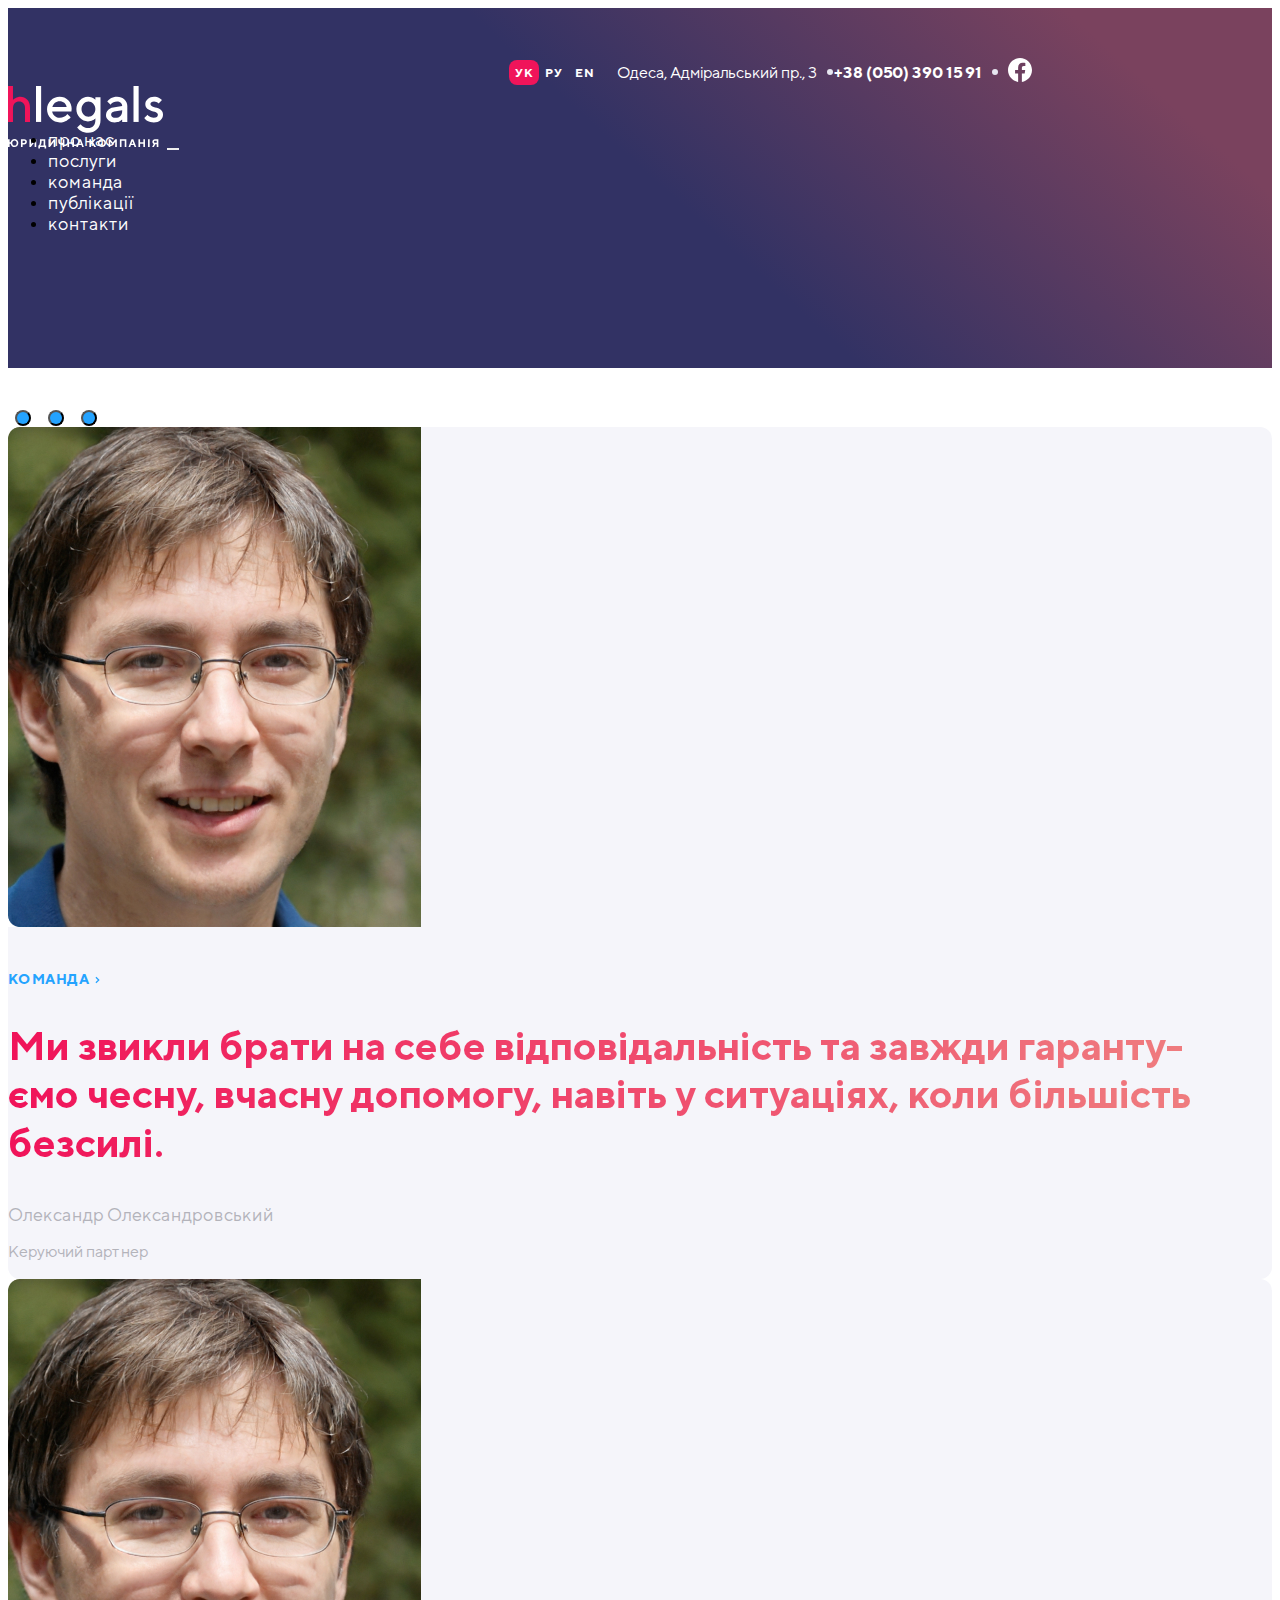
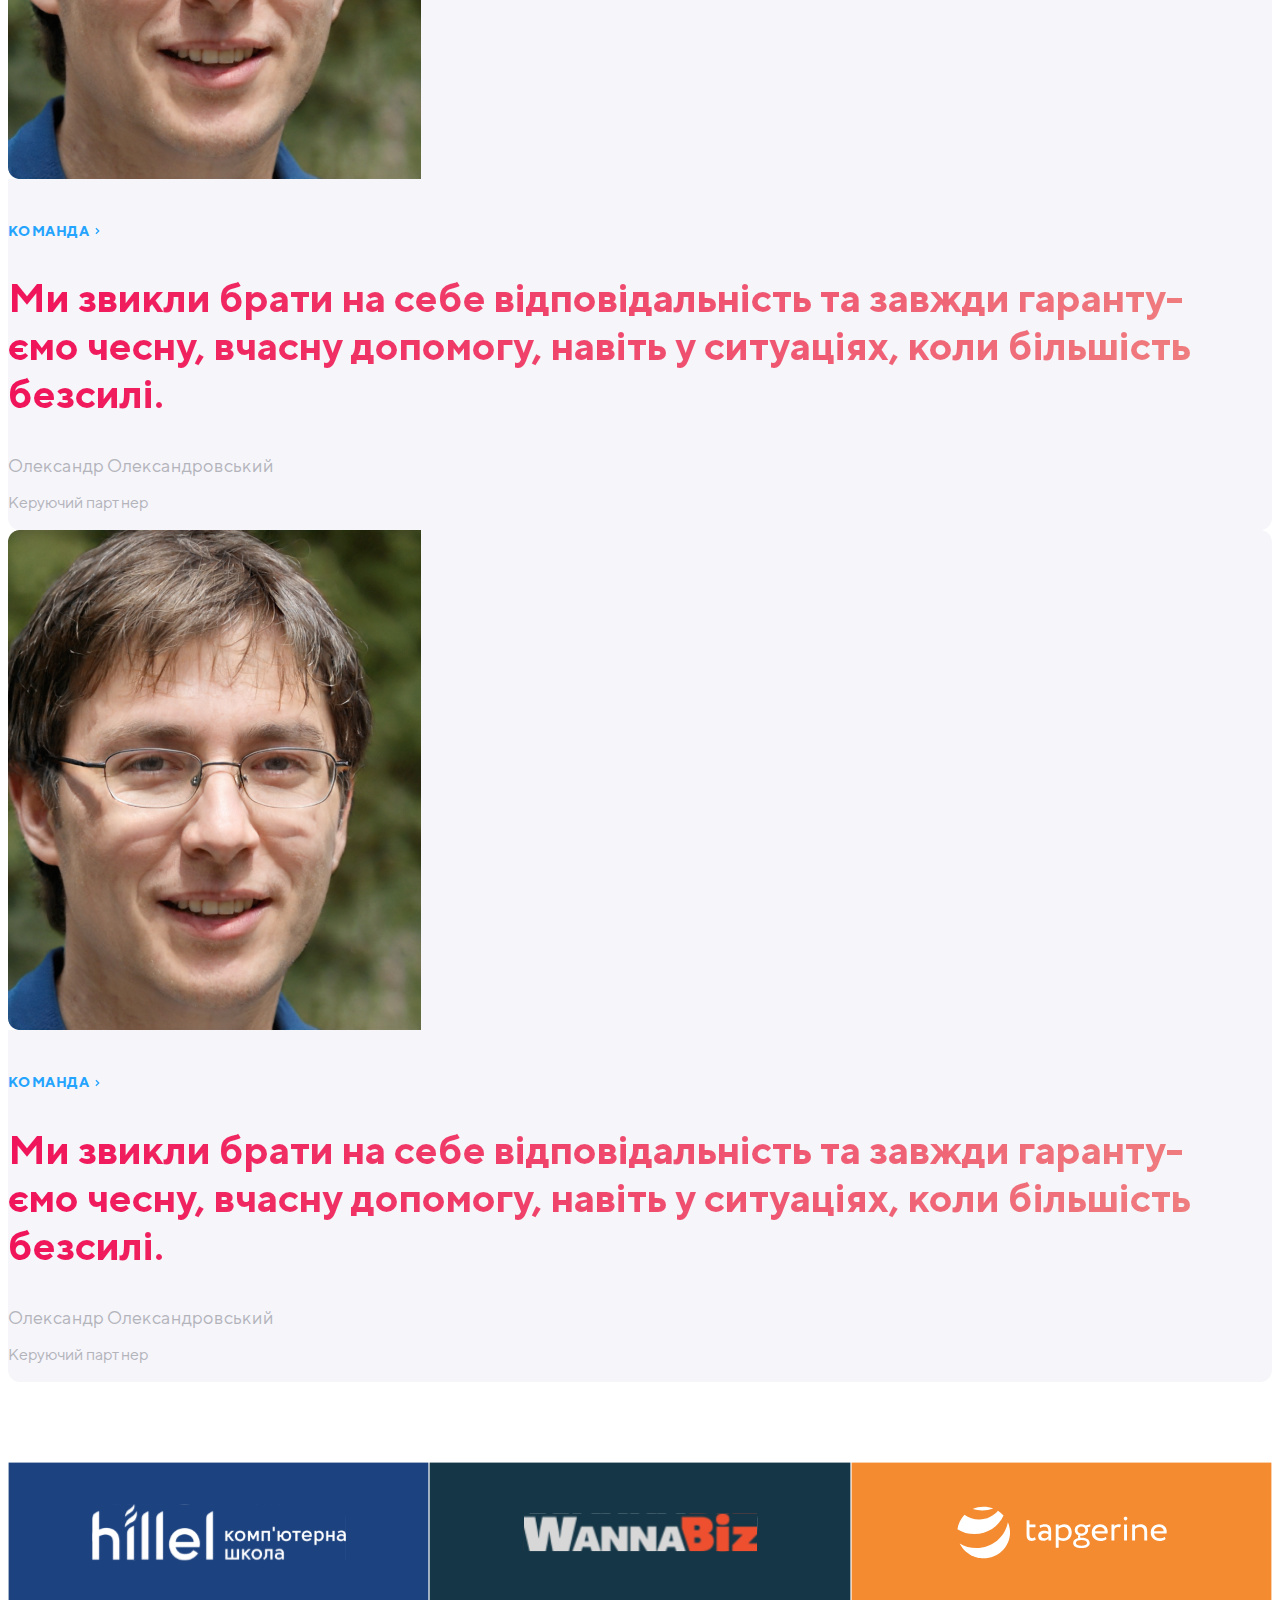
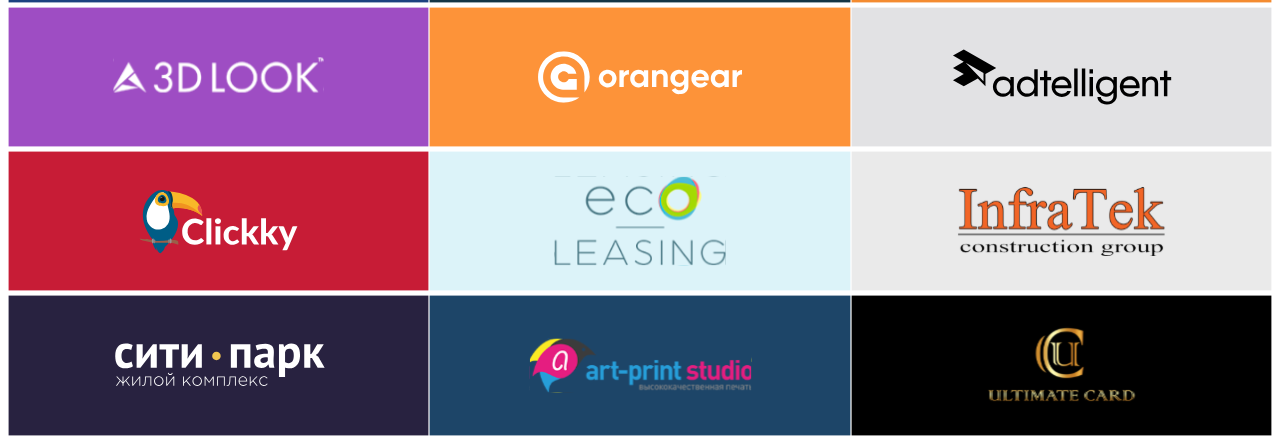
==== index.html @ e4207058 "Work with heading style" ====
<!doctype html>
<html lang="uk">

<head>
    <meta charset="UTF-8">
    <meta name="viewport"
        content="width=device-width, user-scalable=no, initial-scale=1.0, maximum-scale=1.0, minimum-scale=1.0">
    <meta http-equiv="X-UA-Compatible" content="ie=edge">
    <link rel="icon" href="img/favicon.png">
    <link href="https://cdn.jsdelivr.net/npm/bootstrap@5.1.3/dist/css/bootstrap.min.css" rel="stylesheet"
        integrity="sha384-1BmE4kWBq78iYhFldvKuhfTAU6auU8tT94WrHftjDbrCEXSU1oBoqyl2QvZ6jIW3" crossorigin="anonymous">
    <link rel="stylesheet" href="css/style.min.css">
    <title>Hlegals</title>
</head>

<body>

    <nav class="navbar navbar-expand-lg navbar-light">
        <div class="container navbar-container">
            <div class="navbar-top">
                <div class="navbar-language">
                    <a href="#" class="navbar-language-item active">УК</a>
                    <a href="#" class="navbar-language-item">РУ</a>
                    <a href="#" class="navbar-language-item">EN</a>
                </div>
                <p class="navbar-address">
                    Одеса, Адміральський пр., 3
                </p>
                <div class="navbar-dot"></div>
                <a href="tel:+38(050)3901591" class="navbar-phone">+38 (050) 390 15 91</a>
                <div class="navbar-dot"></div>
                <a href="#" class="navbar-social"><img src="img/facebook.svg" alt="facebook"></a>
            </div>
            <a class="navbar-brand" href="#"><img src="img/logo-white.svg" class="navbar-logo" alt="logo"></a>
            <button class="navbar-toggler" type="button" data-bs-toggle="collapse"
                data-bs-target="#navbarSupportedContent" aria-controls="navbarSupportedContent" aria-expanded="false"
                aria-label="Toggle navigation">
                <span class="navbar-toggler-icon"></span>
            </button>
            <div class="collapse navbar-collapse" id="navbarSupportedContent">
                <ul class="navbar-nav ms-auto mb-2 mb-lg-0">
                    <li class="nav-item">
                        <a class="nav-link" href="about.html">про нас</a>
                    </li>
                    <li class="nav-item">
                        <a class="nav-link" href="#">послуги</a>
                    </li>
                    <li class="nav-item">
                        <a class="nav-link" href="team.html">команда</a>
                    </li>
                    <li class="nav-item">
                        <a class="nav-link" href="#">публікації</a>
                    </li>
                    <li class="nav-item">
                        <a class="nav-link" href="#">контакти</a>
                    </li>
                </ul>
            </div>
        </div>
    </nav>

    <section class="intro-sect">

    </section>

    <div class="container">
        <div id="carouselExampleCaptions" class="carousel home-carousel slide" data-bs-ride="carousel">
            <div class="carousel-indicators">
                <button type="button" data-bs-target="#carouselExampleCaptions" data-bs-slide-to="0" class="active"
                    aria-current="true" aria-label="Slide 1"></button>
                <button type="button" data-bs-target="#carouselExampleCaptions" data-bs-slide-to="1"
                    aria-label="Slide 2"></button>
                <button type="button" data-bs-target="#carouselExampleCaptions" data-bs-slide-to="2"
                    aria-label="Slide 3"></button>
            </div>
            <div class="carousel-inner">
                <div class="carousel-item active">
                    <div class="row">
                        <div class="col-md-4 carousel-item-photo">
                            <img src="img/carousel-img.jpg" alt="Управляющий" class="carousel-img img-fluid">
                        </div>
                        <div class="col-md-8">
                            <a href="team.html" class="carousel-link">
                                <p class="upper-text">команда</p>
                            </a>
                            <h2 class="section-heading">Ми звикли брати на себе відповідальність та завжди гарантуємо
                                чесну, вчасну допомогу, навіть у ситуаціях, коли більшість безсилі.</h2>
                            <div class="carousel-team-info">
                                <div class="carousel-item-photo-small">
                                    <img src="img/carousel-img-small.png" alt="Управляющий">
                                </div>
                                <div class="carousel-info">
                                    <p class="carousel-info-name">Олександр Олек&shy;сан&shy;дро&shy;вський</p>
                                    <p class="carousel-info-role">Керуючий партнер</p>
                                </div>
                            </div>
                        </div>
                    </div>
                </div>
                <div class="carousel-item">
                    <div class="row">
                        <div class="col-md-4 carousel-item-photo">
                            <img src="img/carousel-img.jpg" alt="Управляющий" class="carousel-img img-fluid">
                        </div>
                        <div class="col-md-8">
                            <a href="team.html" class="carousel-link">
                                <p class="upper-text">команда</p>
                            </a>
                            <h2 class="section-heading">Ми звикли брати на себе відповідальність та завжди гарантуємо
                                чесну, вчасну допомогу, навіть у ситуаціях, коли більшість безсилі.</h2>
                            <div class="carousel-team-info">
                                <div class="carousel-item-photo-small">
                                    <img src="img/carousel-img-small.png" alt="Управляющий">
                                </div>
                                <div class="carousel-info">
                                    <p class="carousel-info-name">Олександр Олек&shy;сан&shy;дро&shy;вський</p>
                                    <p class="carousel-info-role">Керуючий партнер</p>
                                </div>
                            </div>
                        </div>
                    </div>
                </div>
                <div class="carousel-item">
                    <div class="row">
                        <div class="col-md-4 carousel-item-photo">
                            <img src="img/carousel-img.jpg" alt="Управляющий" class="carousel-img img-fluid">
                        </div>
                        <div class="col-md-8">
                            <a href="team.html" class="carousel-link">
                                <p class="upper-text">команда</p>
                            </a>
                            <h2 class="section-heading">Ми звикли брати на себе відповідальність та завжди гарантуємо
                                чесну, вчасну допомогу, навіть у ситуаціях, коли більшість безсилі.</h2>
                            <div class="carousel-team-info">
                                <div class="carousel-item-photo-small">
                                    <img src="img/carousel-img-small.png" alt="Управляющий">
                                </div>
                                <div class="carousel-info">
                                    <p class="carousel-info-name">Олександр Олек&shy;сан&shy;дро&shy;вський</p>
                                    <p class="carousel-info-role">Керуючий партнер</p>
                                </div>
                            </div>
                        </div>
                    </div>
                </div>
            </div>
        </div>
    </div>

    <section class="clients-sect">
        <div class="clients-container">
            <a href="" class="clients-item"><img src="img/logo/logo-1.svg" alt="Hillel"></a>
            <a href="" class="clients-item"><img src="img/logo/logo-2.svg" alt="WannaBiz"></a>
            <a href="" class="clients-item"><img src="img/logo/logo-3.svg" alt="Tapgerine"></a>
            <a href="" class="clients-item"><img src="img/logo/logo-4.svg" alt="3D Look"></a>
            <a href="" class="clients-item"><img src="img/logo/logo-5.svg" alt="Orangear"></a>
            <a href="" class="clients-item"><img src="img/logo/logo-6.svg" alt="Adtelligent"></a>
            <a href="" class="clients-item"><img src="img/logo/logo-7.svg" alt="Clickky"></a>
            <a href="" class="clients-item"><img src="img/logo/logo-8.svg" alt="Eco Leasing"></a>
            <a href="" class="clients-item"><img src="img/logo/logo-9.svg" alt="InfraTec"></a>
            <a href="" class="clients-item"><img src="img/logo/logo-10.svg" alt="Сити-Парк"></a>
            <a href="" class="clients-item"><img src="img/logo/logo-11.svg" alt="Art-Print Studio"></a>
            <a href="" class="clients-item"><img src="img/logo/logo-12.svg" alt="Ultimate Card"></a>
        </div>
    </section>

    <script src="https://cdn.jsdelivr.net/npm/bootstrap@5.1.3/dist/js/bootstrap.bundle.min.js"
        integrity="sha384-ka7Sk0Gln4gmtz2MlQnikT1wXgYsOg+OMhuP+IlRH9sENBO0LRn5q+8nbTov4+1p"
        crossorigin="anonymous"></script>
</body>

</html>
---- css/style.min.css ----
.navbar{position:absolute;width:100%;margin:50px 0}@media (max-width: 992px){.navbar{margin:20px 0}}.navbar-nav .nav-item .nav-link{color:white;font-size:18px;text-align:end}.navbar-phone{font-weight:bold;text-align:end;margin:0 10px 0 1px}.navbar-dot{width:6px;height:6px;border-radius:50%;background-color:#E6E6F0}.navbar .navbar-toggler{border:0}.navbar .navbar-toggler-icon{background-image:url("data:image/svg+xml,%3csvg xmlns='http://www.w3.org/2000/svg' viewBox='0 0 30 30'%3e%3cpath stroke='rgba%28255, 255, 255, 1%29' stroke-linecap='round' stroke-miterlimit='10' stroke-width='2' d='M4 7h22M4 15h22M4 23h22'/%3e%3c/svg%3e")}.navbar .navbar-toggler:focus{-webkit-box-shadow:none;box-shadow:none}@media (max-width: 992px){.navbar .navbar-toggler{-webkit-box-ordinal-group:4;-ms-flex-order:3;order:3}}.navbar-language{display:-webkit-box;display:-ms-flexbox;display:flex}.navbar-language-item{font-size:12px;color:white;letter-spacing:1px;font-weight:700;text-decoration:none;padding:5px 6px;border-radius:8px}.navbar-language-item.active{background-color:#F0145A}.navbar .navbar-container{-ms-flex-wrap:wrap;flex-wrap:wrap}.navbar-brand{-webkit-box-ordinal-group:2;-ms-flex-order:1;order:1}@media (max-width: 992px){.navbar-brand{-webkit-box-ordinal-group:3;-ms-flex-order:2;order:2}}.navbar-top{-webkit-box-ordinal-group:3;-ms-flex-order:2;order:2;width:80%;display:-webkit-box;display:-ms-flexbox;display:flex;-webkit-box-pack:end;-ms-flex-pack:end;justify-content:flex-end;margin-bottom:auto;-webkit-box-align:center;-ms-flex-align:center;align-items:center}@media (max-width: 992px){.navbar-top{-webkit-box-ordinal-group:2;-ms-flex-order:1;order:1;width:100%;-webkit-box-pack:justify;-ms-flex-pack:justify;justify-content:space-between}}.navbar-collapse{-webkit-box-ordinal-group:4;-ms-flex-order:3;order:3;margin-top:-40px}.navbar-address,.navbar-phone{color:white;text-decoration:none;margin:0 10px 0 1px}.navbar-address{margin:0 10px 0 16px}.navbar-social{margin-left:10px}@media (max-width: 992px){.navbar-collapse{margin-top:0px}.navbar-container{padding-left:20px;padding-right:20px}.navbar-address,.navbar-social,.navbar-dot{display:none}.navbar-logo{max-width:78px}.navbar-brand{margin-top:10px}.navbar-language,.navbar-phone{margin-bottom:10px}.navbar-phone{color:#B3B3BA}}@media (max-width: 210px){.navbar-phone{display:none}.navbar-nav .nav-item .nav-link{text-align:start}}.second-page .navbar{position:static}.second-page .navbar-toggler-icon{background-image:url("data:image/svg+xml,%3csvg xmlns='http://www.w3.org/2000/svg' viewBox='0 0 30 30'%3e%3cpath stroke='rgba%280, 0, 0, 1%29' stroke-linecap='round' stroke-miterlimit='10' stroke-width='2' d='M4 7h22M4 15h22M4 23h22'/%3e%3c/svg%3e")}.second-page .navbar-nav .nav-item .nav-link{color:#24A3FF}.second-page .navbar-nav .nav-item .nav-link-active{color:#F0145A;border-bottom:2px solid #F0145A;padding:8px 0 0 0;margin:0 8px}@media (max-width: 992px){.second-page .navbar-nav .nav-item .nav-link-active{margin-right:0;border-bottom:0px;text-decoration:underline}}.second-page .navbar-top{width:50%}.second-page .navbar-top a,.second-page .navbar-top p{color:#B3B3BA}.second-page .navbar-top .navbar-language .active{color:white}@media (max-width: 992px){.second-page .navbar-top{width:100%}}.second-page .navbar-brand-more{font-size:38px}.second-page .navbar-brand-more:before,.second-page .navbar-brand-more:after{content:"";background-image:url(../img/slash.svg);display:inline-block;width:21px;height:46px;background-size:contain;background-repeat:no-repeat;vertical-align:middle}.second-page .navbar-brand-more:after{background-image:url(../img/symbol.svg);width:41px}@media (max-width: 992px){.second-page .navbar-brand-more{font-size:19px}.second-page .navbar-brand-more:before,.second-page .navbar-brand-more:after{height:24px}.second-page .navbar-brand-more:before{width:10px}}@media (max-width: 220px){.second-page .navbar-brand-more{display:block;font-size:16px;margin-top:8px}}@font-face{font-family:'TT Norms';src:url("../fonts/TTNorms-Bold.woff") format("woff"),url("../fonts/TTNorms-Bold.ttf") format("truetype");font-weight:bold;font-style:normal;font-display:swap}@font-face{font-family:'TT Norms';src:url("../fonts/TTNorms-Italic.woff") format("woff"),url("../fonts/TTNorms-Italic.ttf") format("truetype");font-weight:normal;font-style:italic;font-display:swap}@font-face{font-family:'TT Norms';src:url("../fonts/TTNorms-Medium.woff") format("woff"),url("../fonts/TTNorms-Medium.ttf") format("truetype");font-weight:500;font-style:normal;font-display:swap}@font-face{font-family:'TT Norms';src:url("../fonts/TTNorms-MediumItalic.woff") format("woff"),url("../fonts/TTNorms-MediumItalic.ttf") format("truetype");font-weight:500;font-style:italic;font-display:swap}@font-face{font-family:'TT Norms';src:url("../fonts/TTNorms-Regular.woff") format("woff"),url("../fonts/TTNorms-Regular.ttf") format("truetype");font-weight:normal;font-style:normal;font-display:swap}body{font-family:'TT Norms', sans-serif;-webkit-hyphens:auto;-ms-hyphens:auto;hyphens:auto}a{text-decoration:none}.intro-sect{background:linear-gradient(42.01deg, #323264 14.33%, #323264 51.39%, #7A425E 87.53%);padding:180px 0}.carousel{margin:40px 0 80px}.carousel-indicators{bottom:-60px}.carousel-indicators [data-bs-target]{background-color:#24A3FF;width:16px;height:16px;border-radius:50%;margin:0 7px}.home-carousel .carousel-item{background-color:#F5F5FA;border-radius:12px;padding-right:40px}@media (max-width: 767px){.home-carousel .carousel-item{padding:20px}}@media (max-width: 150px){.home-carousel .carousel-item{padding:20px}}.home-carousel .carousel-item-photo{padding-right:40px}@media (max-width: 767px){.home-carousel .carousel-item-photo{display:none}}.home-carousel .carousel-item .upper-text{margin:40px 0 3px;font-size:14px;font-weight:700;line-height:16.5px;letter-spacing:1px;color:#24A3FF;text-transform:uppercase}@media (max-width: 767px){.home-carousel .carousel-item .upper-text{margin-top:0}}.home-carousel .carousel-item .upper-text:after{content:"";background-image:url(../img/team-link.svg);width:5px;height:9px;margin-left:5px;display:inline-block;background-position:center;background-repeat:no-repeat;background-size:contain}.home-carousel .carousel-item .section-heading{font-size:42px;line-height:50px;font-weight:bold;color:#F0145A;background-image:linear-gradient(90.13deg, #F0145A .84%, #EF8080 99.96%);-webkit-background-clip:text;background-clip:transparent;-webkit-text-fill-color:transparent;-moz-text-fill-color:transparent;margin-bottom:20px;font-size:calc( 32px + 10 * ((100vw - 375px) / 1065));line-height:calc( 38px + 12 * ((100vw - 375px) / 1065))}.home-carousel .carousel-item .carousel-team-info{display:-webkit-box;display:-ms-flexbox;display:flex;-webkit-box-align:center;-ms-flex-align:center;align-items:center}.home-carousel .carousel-item-photo-small{display:none}@media (max-width: 767px){.home-carousel .carousel-item-photo-small{display:block;margin-right:10px}}.home-carousel .carousel-item .carousel-info-name{color:#B3B3BA;margin-bottom:5px;font-weight:400;font-size:18px;line-height:21px}@media (max-width: 767px){.home-carousel .carousel-item .carousel-info-name{font-weight:500}}.home-carousel .carousel-item .carousel-info-role{color:#B3B3BA;font-size:16px;line-height:22px}@media (max-width: 767px){.home-carousel .carousel-item .carousel-info-role{margin-bottom:0}}@media (max-width: 130px){.home-carousel{display:none}}.clients-container{display:-ms-grid;display:grid;-ms-grid-columns:(1fr)[4];grid-template-columns:repeat(4, 1fr)}.clients-container img{width:100%}@media (max-width: 1280px){.clients-container{-ms-grid-columns:(1fr)[3];grid-template-columns:repeat(3, 1fr)}}@media (max-width: 768px){.clients-container{-ms-grid-columns:(1fr)[2];grid-template-columns:repeat(2, 1fr)}}
/*# sourceMappingURL=style.min.css.map */
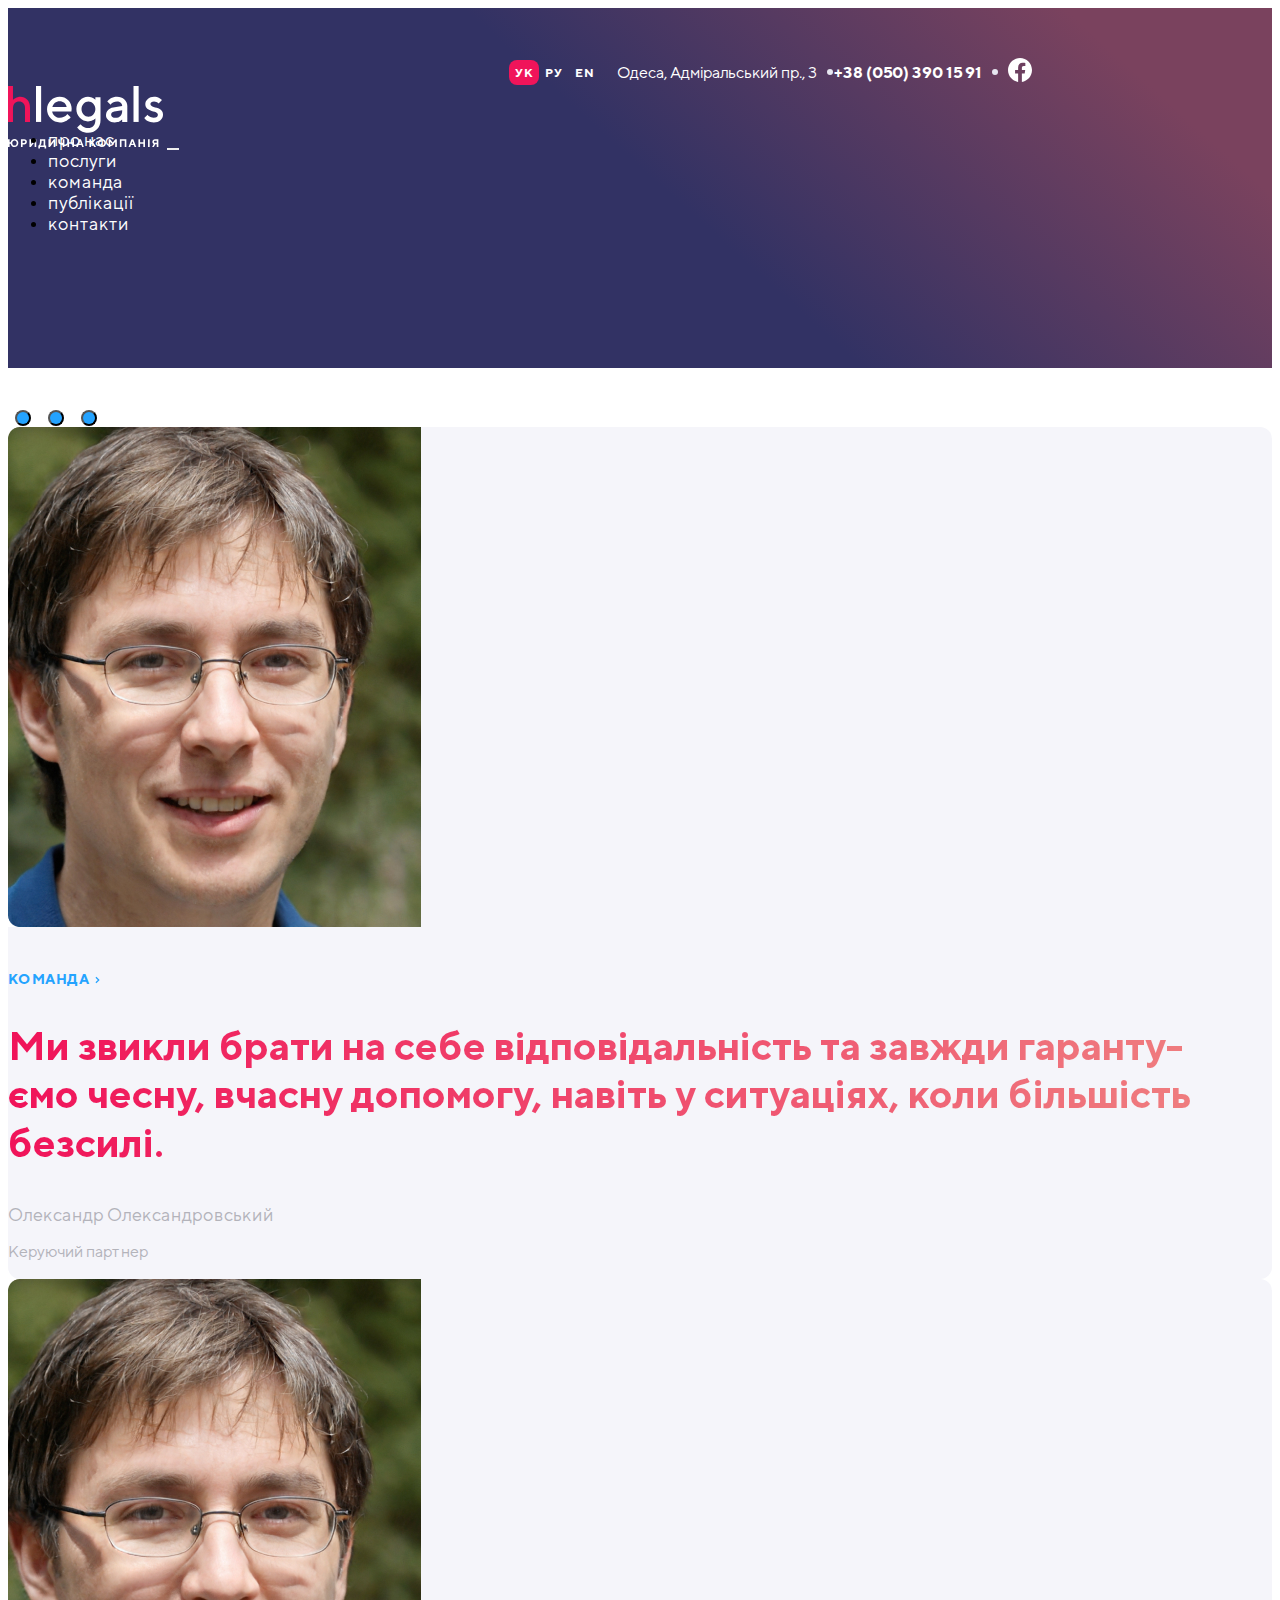
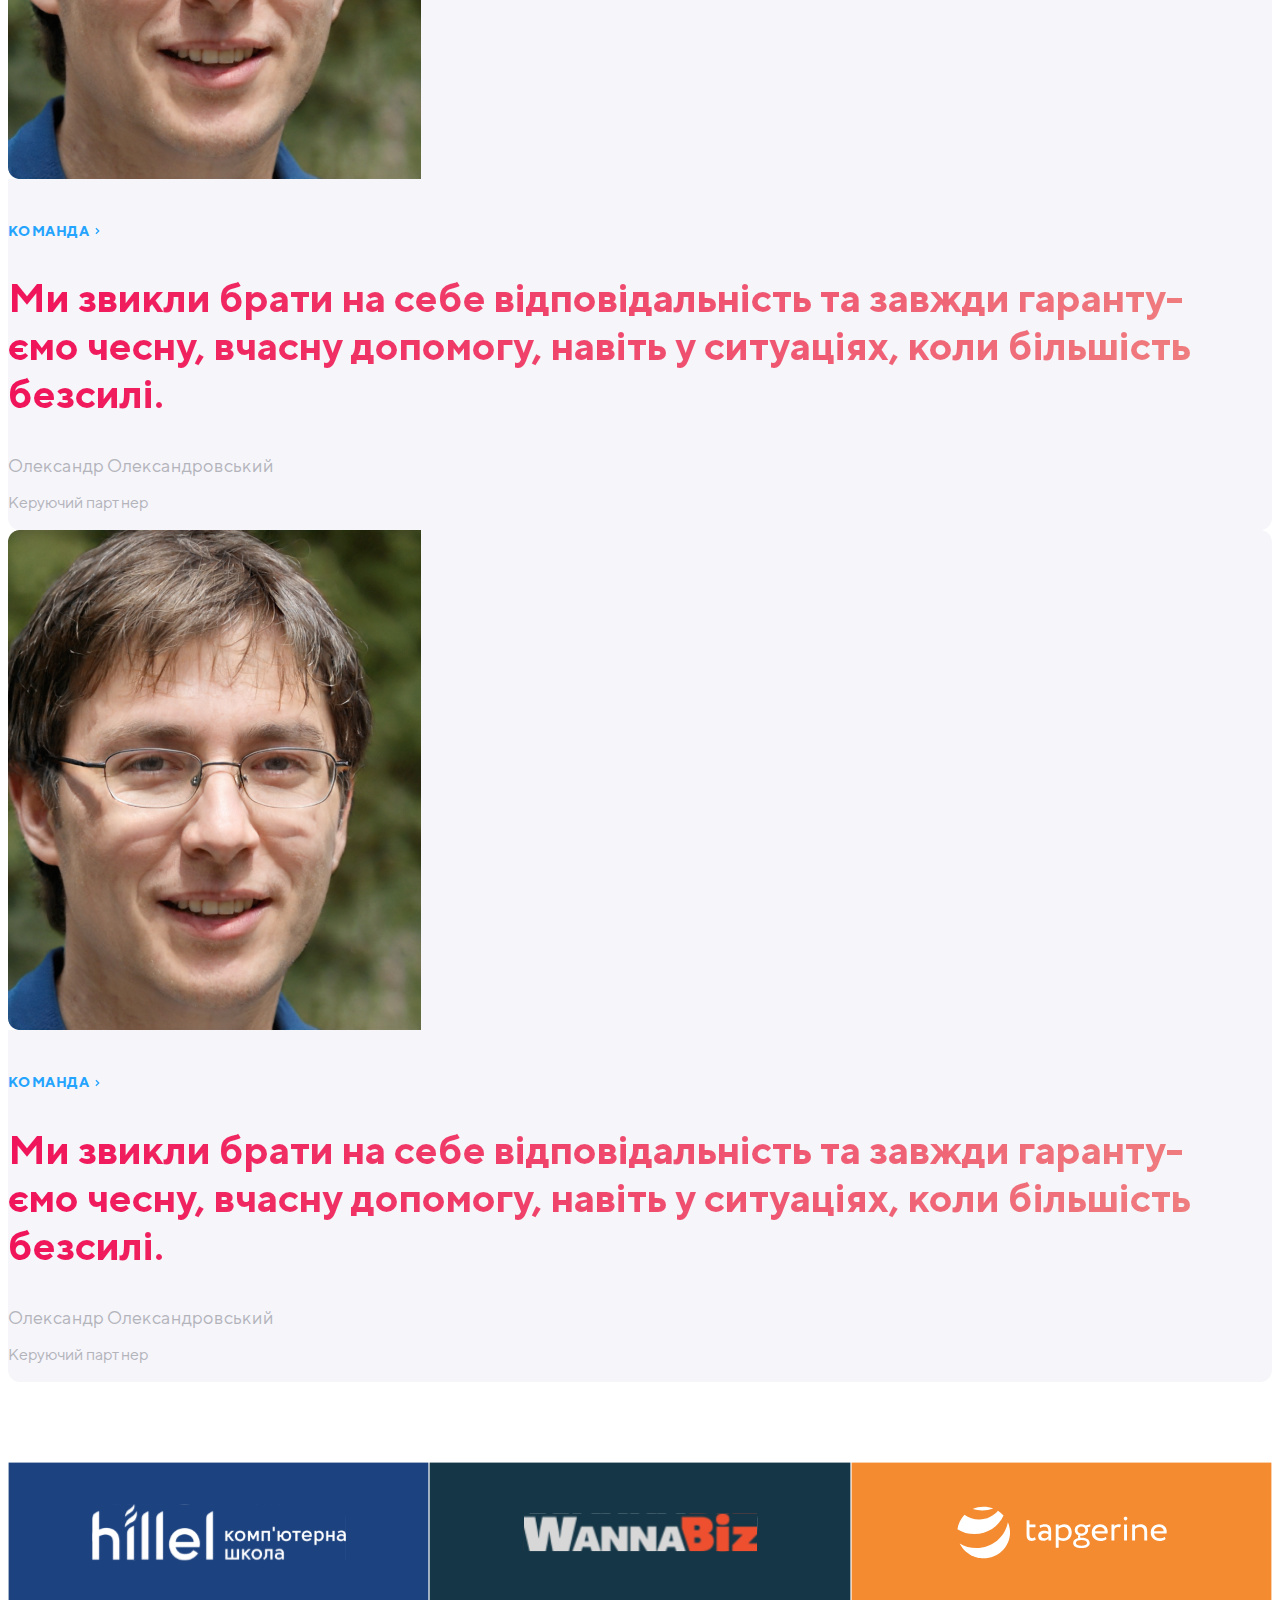
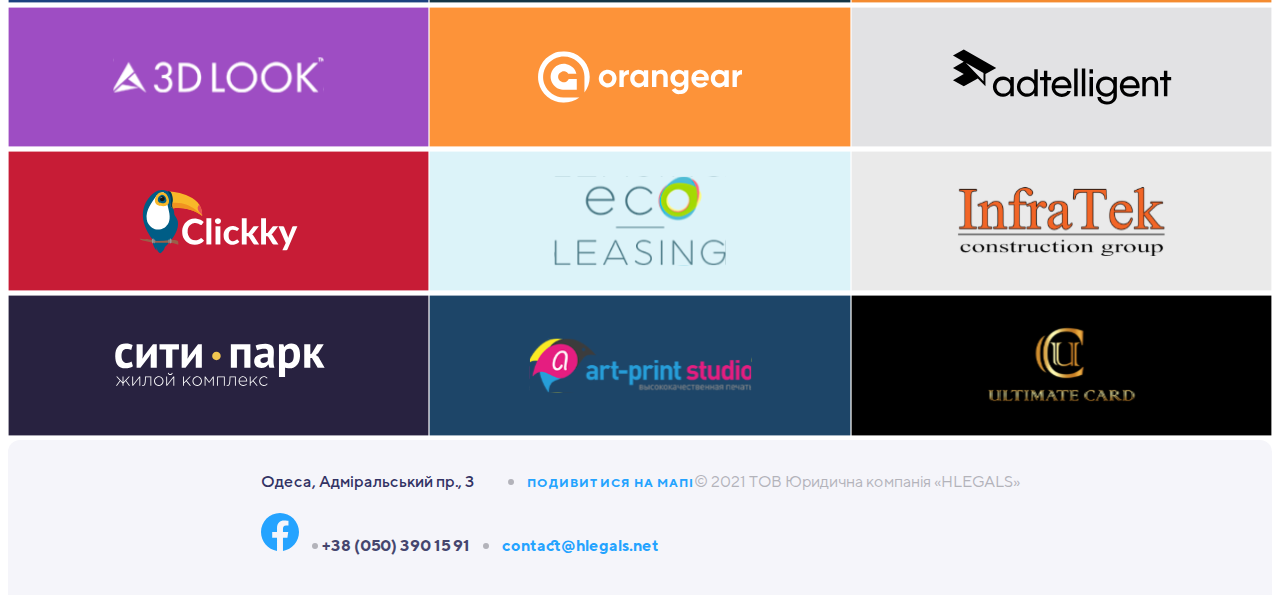
==== commit 3e969244: "Add footer" ====
--- a/index.html
+++ b/index.html
@@ -52,7 +52,7 @@
                         <a class="nav-link" href="#">публікації</a>
                     </li>
                     <li class="nav-item">
-                        <a class="nav-link" href="#">контакти</a>
+                        <a class="nav-link" href="contacts.html">контакти</a>
                     </li>
                 </ul>
             </div>
@@ -164,6 +164,28 @@
         </div>
     </section>
 
+    <footer class="footer">
+        <div class="container footer-container">
+            <div class="contacts">
+                <div class="footer-first-line">
+                    <span class="footer-address">Одеса, Адміральський пр., 3</span>
+                    <div class="footer-dot footer-dot-first"></div>
+                    <a href="#" class="footer-address-link">Подивитися на мапі</a>
+                </div>
+                <div class="footer-second-line">
+                    <a class="footer-social-link" href="#"><img src="img/facebook-footer.svg"></a>
+                    <div class="footer-dot footer-dot-second"></div>
+                    <a class="footer-phone" href="tel:+380503901591">+38 (050) 390 15 91</a>
+                    <div class="footer-dot footer-dot-third"></div>
+                    <a href="mailto:contact@hlegals.net" class="footer-email">contact&shy;@hlegals.net</a>
+                </div>
+            </div>
+            <div>
+                <div class="footer-copyright">© 2021 ТОВ Юридична компанія «HLEGALS»</div>
+            </div>
+        </div>
+    </footer>
+
     <script src="https://cdn.jsdelivr.net/npm/bootstrap@5.1.3/dist/js/bootstrap.bundle.min.js"
         integrity="sha384-ka7Sk0Gln4gmtz2MlQnikT1wXgYsOg+OMhuP+IlRH9sENBO0LRn5q+8nbTov4+1p"
         crossorigin="anonymous"></script>
--- a/css/style.min.css
+++ b/css/style.min.css
@@ -1,4 +1,4 @@
-.navbar{position:absolute;width:100%;margin:50px 0}@media (max-width: 992px){.navbar{margin:20px 0}}.navbar-nav .nav-item .nav-link{color:white;font-size:18px;text-align:end}.navbar-phone{font-weight:bold;text-align:end;margin:0 10px 0 1px}.navbar-dot{width:6px;height:6px;border-radius:50%;background-color:#E6E6F0}.navbar .navbar-toggler{border:0}.navbar .navbar-toggler-icon{background-image:url("data:image/svg+xml,%3csvg xmlns='http://www.w3.org/2000/svg' viewBox='0 0 30 30'%3e%3cpath stroke='rgba%28255, 255, 255, 1%29' stroke-linecap='round' stroke-miterlimit='10' stroke-width='2' d='M4 7h22M4 15h22M4 23h22'/%3e%3c/svg%3e")}.navbar .navbar-toggler:focus{-webkit-box-shadow:none;box-shadow:none}@media (max-width: 992px){.navbar .navbar-toggler{-webkit-box-ordinal-group:4;-ms-flex-order:3;order:3}}.navbar-language{display:-webkit-box;display:-ms-flexbox;display:flex}.navbar-language-item{font-size:12px;color:white;letter-spacing:1px;font-weight:700;text-decoration:none;padding:5px 6px;border-radius:8px}.navbar-language-item.active{background-color:#F0145A}.navbar .navbar-container{-ms-flex-wrap:wrap;flex-wrap:wrap}.navbar-brand{-webkit-box-ordinal-group:2;-ms-flex-order:1;order:1}@media (max-width: 992px){.navbar-brand{-webkit-box-ordinal-group:3;-ms-flex-order:2;order:2}}.navbar-top{-webkit-box-ordinal-group:3;-ms-flex-order:2;order:2;width:80%;display:-webkit-box;display:-ms-flexbox;display:flex;-webkit-box-pack:end;-ms-flex-pack:end;justify-content:flex-end;margin-bottom:auto;-webkit-box-align:center;-ms-flex-align:center;align-items:center}@media (max-width: 992px){.navbar-top{-webkit-box-ordinal-group:2;-ms-flex-order:1;order:1;width:100%;-webkit-box-pack:justify;-ms-flex-pack:justify;justify-content:space-between}}.navbar-collapse{-webkit-box-ordinal-group:4;-ms-flex-order:3;order:3;margin-top:-40px}.navbar-address,.navbar-phone{color:white;text-decoration:none;margin:0 10px 0 1px}.navbar-address{margin:0 10px 0 16px}.navbar-social{margin-left:10px}@media (max-width: 992px){.navbar-collapse{margin-top:0px}.navbar-container{padding-left:20px;padding-right:20px}.navbar-address,.navbar-social,.navbar-dot{display:none}.navbar-logo{max-width:78px}.navbar-brand{margin-top:10px}.navbar-language,.navbar-phone{margin-bottom:10px}.navbar-phone{color:#B3B3BA}}@media (max-width: 210px){.navbar-phone{display:none}.navbar-nav .nav-item .nav-link{text-align:start}}.second-page .navbar{position:static}.second-page .navbar-toggler-icon{background-image:url("data:image/svg+xml,%3csvg xmlns='http://www.w3.org/2000/svg' viewBox='0 0 30 30'%3e%3cpath stroke='rgba%280, 0, 0, 1%29' stroke-linecap='round' stroke-miterlimit='10' stroke-width='2' d='M4 7h22M4 15h22M4 23h22'/%3e%3c/svg%3e")}.second-page .navbar-nav .nav-item .nav-link{color:#24A3FF}.second-page .navbar-nav .nav-item .nav-link-active{color:#F0145A;border-bottom:2px solid #F0145A;padding:8px 0 0 0;margin:0 8px}@media (max-width: 992px){.second-page .navbar-nav .nav-item .nav-link-active{margin-right:0;border-bottom:0px;text-decoration:underline}}.second-page .navbar-top{width:50%}.second-page .navbar-top a,.second-page .navbar-top p{color:#B3B3BA}.second-page .navbar-top .navbar-language .active{color:white}@media (max-width: 992px){.second-page .navbar-top{width:100%}}.second-page .navbar-brand-more{font-size:38px}.second-page .navbar-brand-more:before,.second-page .navbar-brand-more:after{content:"";background-image:url(../img/slash.svg);display:inline-block;width:21px;height:46px;background-size:contain;background-repeat:no-repeat;vertical-align:middle}.second-page .navbar-brand-more:after{background-image:url(../img/symbol.svg);width:41px}@media (max-width: 992px){.second-page .navbar-brand-more{font-size:19px}.second-page .navbar-brand-more:before,.second-page .navbar-brand-more:after{height:24px}.second-page .navbar-brand-more:before{width:10px}}@media (max-width: 220px){.second-page .navbar-brand-more{display:block;font-size:16px;margin-top:8px}}@font-face{font-family:'TT Norms';src:url("../fonts/TTNorms-Bold.woff") format("woff"),url("../fonts/TTNorms-Bold.ttf") format("truetype");font-weight:bold;font-style:normal;font-display:swap}@font-face{font-family:'TT Norms';src:url("../fonts/TTNorms-Italic.woff") format("woff"),url("../fonts/TTNorms-Italic.ttf") format("truetype");font-weight:normal;font-style:italic;font-display:swap}@font-face{font-family:'TT Norms';src:url("../fonts/TTNorms-Medium.woff") format("woff"),url("../fonts/TTNorms-Medium.ttf") format("truetype");font-weight:500;font-style:normal;font-display:swap}@font-face{font-family:'TT Norms';src:url("../fonts/TTNorms-MediumItalic.woff") format("woff"),url("../fonts/TTNorms-MediumItalic.ttf") format("truetype");font-weight:500;font-style:italic;font-display:swap}@font-face{font-family:'TT Norms';src:url("../fonts/TTNorms-Regular.woff") format("woff"),url("../fonts/TTNorms-Regular.ttf") format("truetype");font-weight:normal;font-style:normal;font-display:swap}body{font-family:'TT Norms', sans-serif;-webkit-hyphens:auto;-ms-hyphens:auto;hyphens:auto}a{text-decoration:none}.intro-sect{background:linear-gradient(42.01deg, #323264 14.33%, #323264 51.39%, #7A425E 87.53%);padding:180px 0}.carousel{margin:40px 0 80px}.carousel-indicators{bottom:-60px}.carousel-indicators [data-bs-target]{background-color:#24A3FF;width:16px;height:16px;border-radius:50%;margin:0 7px}.home-carousel .carousel-item{background-color:#F5F5FA;border-radius:12px;padding-right:40px}@media (max-width: 767px){.home-carousel .carousel-item{padding:20px}}@media (max-width: 150px){.home-carousel .carousel-item{padding:20px}}.home-carousel .carousel-item-photo{padding-right:40px}@media (max-width: 767px){.home-carousel .carousel-item-photo{display:none}}.home-carousel .carousel-item .upper-text{margin:40px 0 3px;font-size:14px;font-weight:700;line-height:16.5px;letter-spacing:1px;color:#24A3FF;text-transform:uppercase}@media (max-width: 767px){.home-carousel .carousel-item .upper-text{margin-top:0}}.home-carousel .carousel-item .upper-text:after{content:"";background-image:url(../img/team-link.svg);width:5px;height:9px;margin-left:5px;display:inline-block;background-position:center;background-repeat:no-repeat;background-size:contain}.home-carousel .carousel-item .section-heading{font-size:42px;line-height:50px;font-weight:bold;color:#F0145A;background-image:linear-gradient(90.13deg, #F0145A .84%, #EF8080 99.96%);-webkit-background-clip:text;background-clip:transparent;-webkit-text-fill-color:transparent;-moz-text-fill-color:transparent;margin-bottom:20px;font-size:calc(+.navbar{position:absolute;width:100%;margin:50px 0}@media (max-width: 992px){.navbar{margin:20px 0}}.navbar-nav .nav-item .nav-link{color:white;font-size:18px;text-align:end}.navbar-phone{font-weight:bold;text-align:end;margin:0 10px 0 1px}.navbar-dot{width:6px;height:6px;border-radius:50%;background-color:#E6E6F0}.navbar .navbar-toggler{border:0}.navbar .navbar-toggler-icon{background-image:url("data:image/svg+xml,%3csvg xmlns='http://www.w3.org/2000/svg' viewBox='0 0 30 30'%3e%3cpath stroke='rgba%28255, 255, 255, 1%29' stroke-linecap='round' stroke-miterlimit='10' stroke-width='2' d='M4 7h22M4 15h22M4 23h22'/%3e%3c/svg%3e")}.navbar .navbar-toggler:focus{-webkit-box-shadow:none;box-shadow:none}@media (max-width: 992px){.navbar .navbar-toggler{-webkit-box-ordinal-group:4;-ms-flex-order:3;order:3}}.navbar-language{display:-webkit-box;display:-ms-flexbox;display:flex}.navbar-language-item{font-size:12px;color:white;letter-spacing:1px;font-weight:700;text-decoration:none;padding:5px 6px;border-radius:8px}.navbar-language-item.active{background-color:#F0145A}.navbar .navbar-container{-ms-flex-wrap:wrap;flex-wrap:wrap}.navbar-brand{-webkit-box-ordinal-group:2;-ms-flex-order:1;order:1}@media (max-width: 992px){.navbar-brand{-webkit-box-ordinal-group:3;-ms-flex-order:2;order:2}}.navbar-top{-webkit-box-ordinal-group:3;-ms-flex-order:2;order:2;width:80%;display:-webkit-box;display:-ms-flexbox;display:flex;-webkit-box-pack:end;-ms-flex-pack:end;justify-content:flex-end;margin-bottom:auto;-webkit-box-align:center;-ms-flex-align:center;align-items:center}@media (max-width: 992px){.navbar-top{-webkit-box-ordinal-group:2;-ms-flex-order:1;order:1;width:100%;-webkit-box-pack:justify;-ms-flex-pack:justify;justify-content:space-between}}.navbar-collapse{-webkit-box-ordinal-group:4;-ms-flex-order:3;order:3;margin-top:-40px}.navbar-address,.navbar-phone{color:white;text-decoration:none;margin:0 10px 0 1px}.navbar-address{margin:0 10px 0 16px}.navbar-social{margin-left:10px}@media (max-width: 992px){.navbar-collapse{margin-top:0px}.navbar-container{padding-left:20px;padding-right:20px}.navbar-address,.navbar-social,.navbar-dot{display:none}.navbar-logo{max-width:78px}.navbar-brand{margin-top:10px}.navbar-language,.navbar-phone{margin-bottom:10px}.navbar-phone{color:#B3B3BA}}@media (max-width: 210px){.navbar-phone{display:none}.navbar-nav .nav-item .nav-link{text-align:start}}.second-page .navbar{position:static}.second-page .navbar-toggler-icon{background-image:url("data:image/svg+xml,%3csvg xmlns='http://www.w3.org/2000/svg' viewBox='0 0 30 30'%3e%3cpath stroke='rgba%280, 0, 0, 1%29' stroke-linecap='round' stroke-miterlimit='10' stroke-width='2' d='M4 7h22M4 15h22M4 23h22'/%3e%3c/svg%3e")}.second-page .navbar-nav .nav-item .nav-link{color:#24A3FF}.second-page .navbar-nav .nav-item .nav-link-active{color:#F0145A;border-bottom:2px solid #F0145A;padding:8px 0 0 0;margin:0 8px}@media (max-width: 992px){.second-page .navbar-nav .nav-item .nav-link-active{margin-right:0;border-bottom:0px;text-decoration:underline}}.second-page .navbar-top{width:50%}.second-page .navbar-top a,.second-page .navbar-top p{color:#B3B3BA}.second-page .navbar-top .navbar-language .active{color:white}@media (max-width: 992px){.second-page .navbar-top{width:100%}}.second-page .navbar-brand-more{font-size:38px}.second-page .navbar-brand-more:before,.second-page .navbar-brand-more:after{content:"";background-image:url(../img/slash.svg);display:inline-block;width:21px;height:46px;background-size:contain;background-repeat:no-repeat;vertical-align:middle}.second-page .navbar-brand-more:after{background-image:url(../img/symbol.svg);width:41px}@media (max-width: 992px){.second-page .navbar-brand-more{font-size:19px}.second-page .navbar-brand-more:before,.second-page .navbar-brand-more:after{height:24px}.second-page .navbar-brand-more:before{width:10px}}@media (max-width: 220px){.second-page .navbar-brand-more{display:block;font-size:16px;margin-top:8px}}.footer{background-color:#F5F5FA;border-radius:12px 12px 0 0;display:-webkit-box;display:-ms-flexbox;display:flex;-webkit-box-pack:center;-ms-flex-pack:center;justify-content:center}.footer-container{display:-webkit-inline-box;display:-ms-inline-flexbox;display:inline-flex;-webkit-box-align:start;-ms-flex-align:start;align-items:flex-start;-webkit-box-pack:justify;-ms-flex-pack:justify;justify-content:space-between;padding-top:32px;padding-bottom:40px}@media (max-width: 992px){.footer-container{-webkit-box-orient:vertical;-webkit-box-direction:normal;-ms-flex-direction:column;flex-direction:column;padding-top:23px;padding-bottom:98px;-webkit-box-pack:center;-ms-flex-pack:center;justify-content:center;-webkit-box-align:center;-ms-flex-align:center;align-items:center}}.footer-address{font-size:16px;line-height:19px;color:#323264;font-weight:500;text-align:center}.footer-address-link{font-size:12px;font-weight:bold;color:#24A3FF;line-height:14px;letter-spacing:1px;text-transform:uppercase;text-align:center}@media (max-width: 500px){.footer-address-link{margin-top:10px}}.footer-phone{font-size:16px;font-weight:bold;color:#46466E;line-height:19px;text-align:center}@media (max-width: 500px){.footer-phone{margin-top:20px;margin-bottom:20px}}.footer-email{font-size:16px;font-weight:bold;color:#24A3FF;line-height:19px;text-align:center}.footer-dot{width:6px;height:6px;border-radius:50%;background-color:#B3B3BA;display:-webkit-inline-box;display:-ms-inline-flexbox;display:inline-flex;margin-bottom:2px}@media (max-width: 500px){.footer-dot{display:none}}.footer-dot-first{margin-left:31px;margin-right:10px}.footer-dot-second{margin-left:10px;margin-right:1px}.footer-dot-third{margin-left:10px;margin-right:10px}.footer-copyright{text-align:right;font-size:16px;line-height:19px;color:#B3B3BA;text-align:center}@media (max-width: 992px){.footer-copyright{margin:20px}}@media (max-width: 500px){.footer-first-line{display:-webkit-box;display:-ms-flexbox;display:flex;-webkit-box-orient:vertical;-webkit-box-direction:normal;-ms-flex-direction:column;flex-direction:column;-webkit-box-align:center;-ms-flex-align:center;align-items:center}}.footer-second-line{margin-top:22px}@media (max-width: 992px){.footer-second-line{margin-top:20px}}@media (max-width: 500px){.footer-second-line{display:-webkit-box;display:-ms-flexbox;display:flex;-webkit-box-orient:vertical;-webkit-box-direction:normal;-ms-flex-direction:column;flex-direction:column;-webkit-box-align:center;-ms-flex-align:center;align-items:center}}@font-face{font-family:'TT Norms';src:url("../fonts/TTNorms-Bold.woff") format("woff"),url("../fonts/TTNorms-Bold.ttf") format("truetype");font-weight:bold;font-style:normal;font-display:swap}@font-face{font-family:'TT Norms';src:url("../fonts/TTNorms-Italic.woff") format("woff"),url("../fonts/TTNorms-Italic.ttf") format("truetype");font-weight:normal;font-style:italic;font-display:swap}@font-face{font-family:'TT Norms';src:url("../fonts/TTNorms-Medium.woff") format("woff"),url("../fonts/TTNorms-Medium.ttf") format("truetype");font-weight:500;font-style:normal;font-display:swap}@font-face{font-family:'TT Norms';src:url("../fonts/TTNorms-MediumItalic.woff") format("woff"),url("../fonts/TTNorms-MediumItalic.ttf") format("truetype");font-weight:500;font-style:italic;font-display:swap}@font-face{font-family:'TT Norms';src:url("../fonts/TTNorms-Regular.woff") format("woff"),url("../fonts/TTNorms-Regular.ttf") format("truetype");font-weight:normal;font-style:normal;font-display:swap}body{font-family:'TT Norms', sans-serif;-webkit-hyphens:auto;-ms-hyphens:auto;hyphens:auto}a{text-decoration:none}.intro-sect{background:linear-gradient(42.01deg, #323264 14.33%, #323264 51.39%, #7A425E 87.53%);padding:180px 0}.carousel{margin:40px 0 80px}.carousel-indicators{bottom:-60px}.carousel-indicators [data-bs-target]{background-color:#24A3FF;width:16px;height:16px;border-radius:50%;margin:0 7px}.home-carousel .carousel-item{background-color:#F5F5FA;border-radius:12px;padding-right:40px}@media (max-width: 767px){.home-carousel .carousel-item{padding:20px}}@media (max-width: 150px){.home-carousel .carousel-item{padding:20px}}.home-carousel .carousel-item-photo{padding-right:40px}@media (max-width: 767px){.home-carousel .carousel-item-photo{display:none}}.home-carousel .carousel-item .upper-text{margin:40px 0 3px;font-size:14px;font-weight:700;line-height:16.5px;letter-spacing:1px;color:#24A3FF;text-transform:uppercase}@media (max-width: 767px){.home-carousel .carousel-item .upper-text{margin-top:0}}.home-carousel .carousel-item .upper-text:after{content:"";background-image:url(../img/team-link.svg);width:5px;height:9px;margin-left:5px;display:inline-block;background-position:center;background-repeat:no-repeat;background-size:contain}.home-carousel .carousel-item .section-heading{font-size:42px;line-height:50px;font-weight:bold;color:#F0145A;background-image:linear-gradient(90.13deg, #F0145A .84%, #EF8080 99.96%);-webkit-background-clip:text;background-clip:transparent;-webkit-text-fill-color:transparent;-moz-text-fill-color:transparent;margin-bottom:20px;font-size:calc(  32px + 10 * ((100vw - 375px) / 1065));line-height:calc(  38px + 12 * ((100vw - 375px) / 1065))}.home-carousel .carousel-item .carousel-team-info{display:-webkit-box;display:-ms-flexbox;display:flex;-webkit-box-align:center;-ms-flex-align:center;align-items:center}.home-carousel .carousel-item-photo-small{display:none}@media (max-width: 767px){.home-carousel .carousel-item-photo-small{display:block;margin-right:10px}}.home-carousel .carousel-item .carousel-info-name{color:#B3B3BA;margin-bottom:5px;font-weight:400;font-size:18px;line-height:21px}@media (max-width: 767px){.home-carousel .carousel-item .carousel-info-name{font-weight:500}}.home-carousel .carousel-item .carousel-info-role{color:#B3B3BA;font-size:16px;line-height:22px}@media (max-width: 767px){.home-carousel .carousel-item .carousel-info-role{margin-bottom:0}}@media (max-width: 130px){.home-carousel{display:none}}.clients-container{display:-ms-grid;display:grid;-ms-grid-columns:(1fr)[4];grid-template-columns:repeat(4, 1fr)}.clients-container img{width:100%}@media (max-width: 1280px){.clients-container{-ms-grid-columns:(1fr)[3];grid-template-columns:repeat(3, 1fr)}}@media (max-width: 768px){.clients-container{-ms-grid-columns:(1fr)[2];grid-template-columns:repeat(2, 1fr)}}
 /*# sourceMappingURL=style.min.css.map */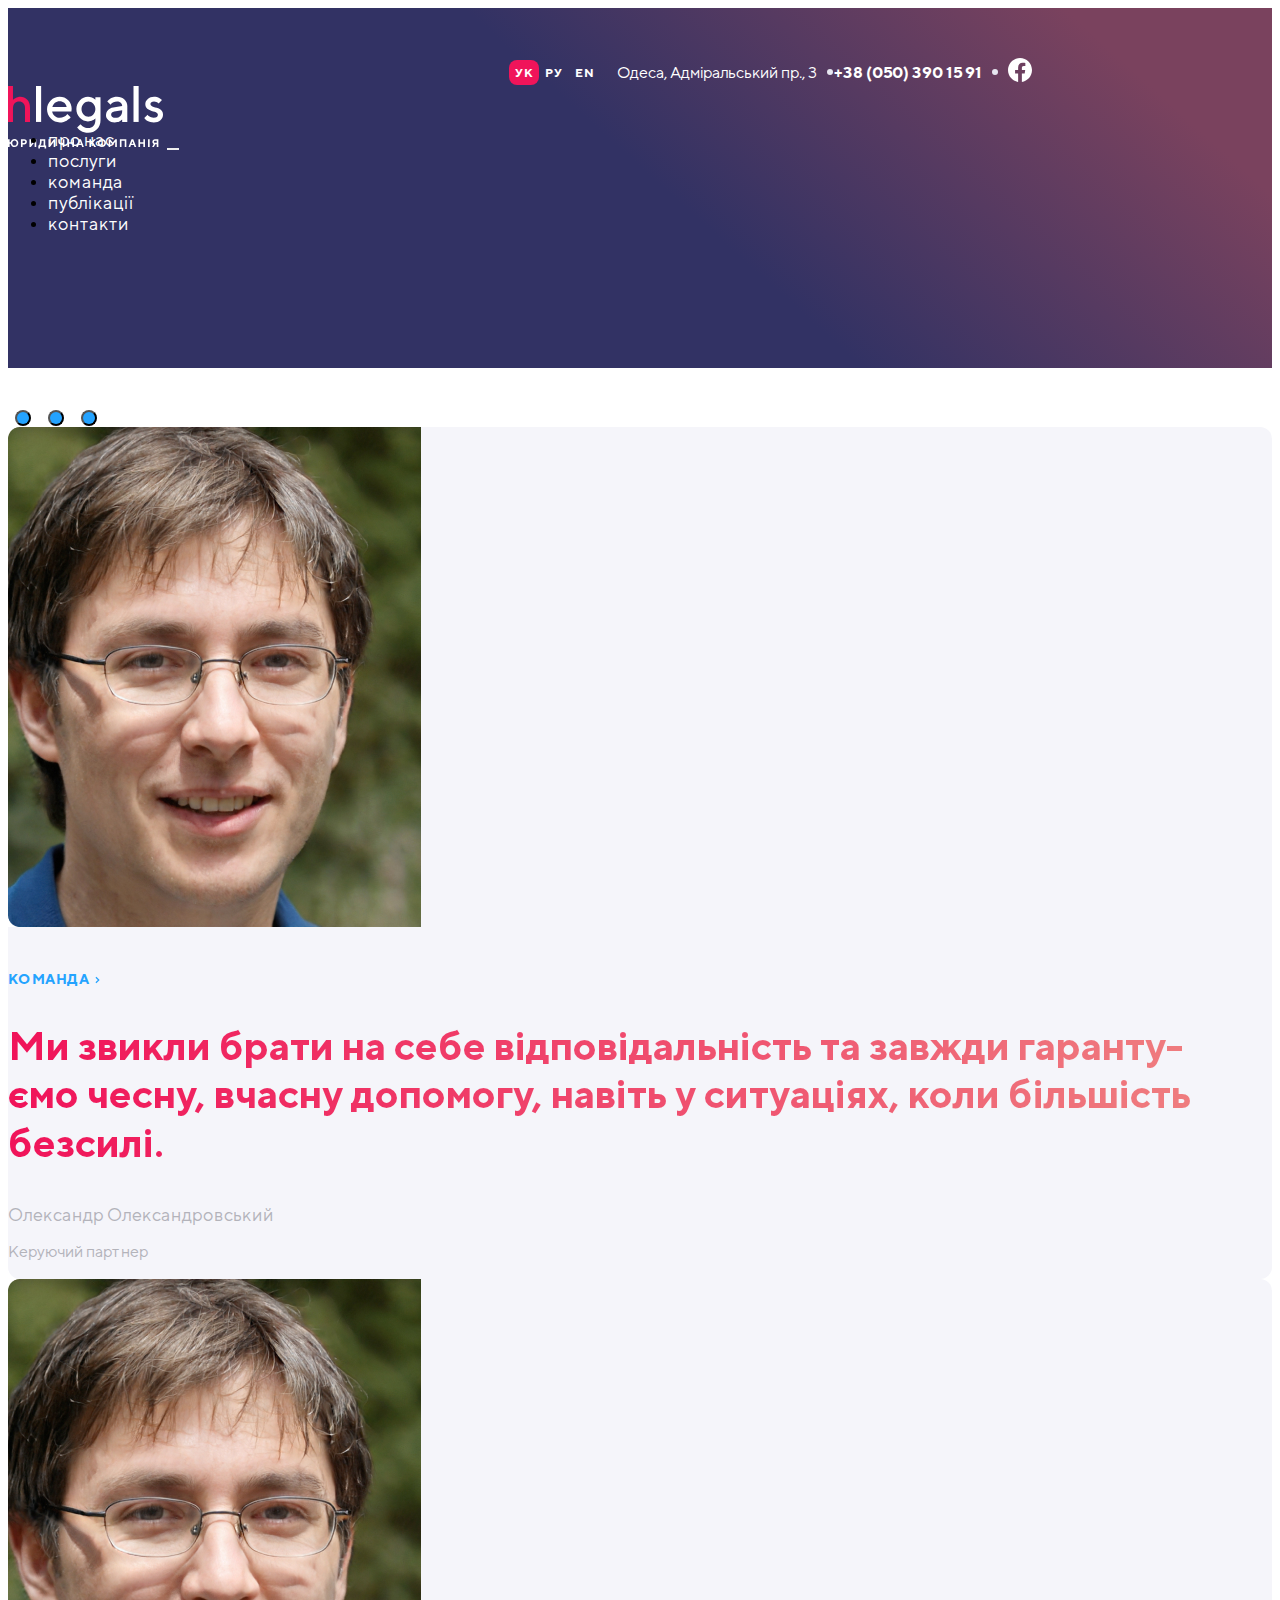
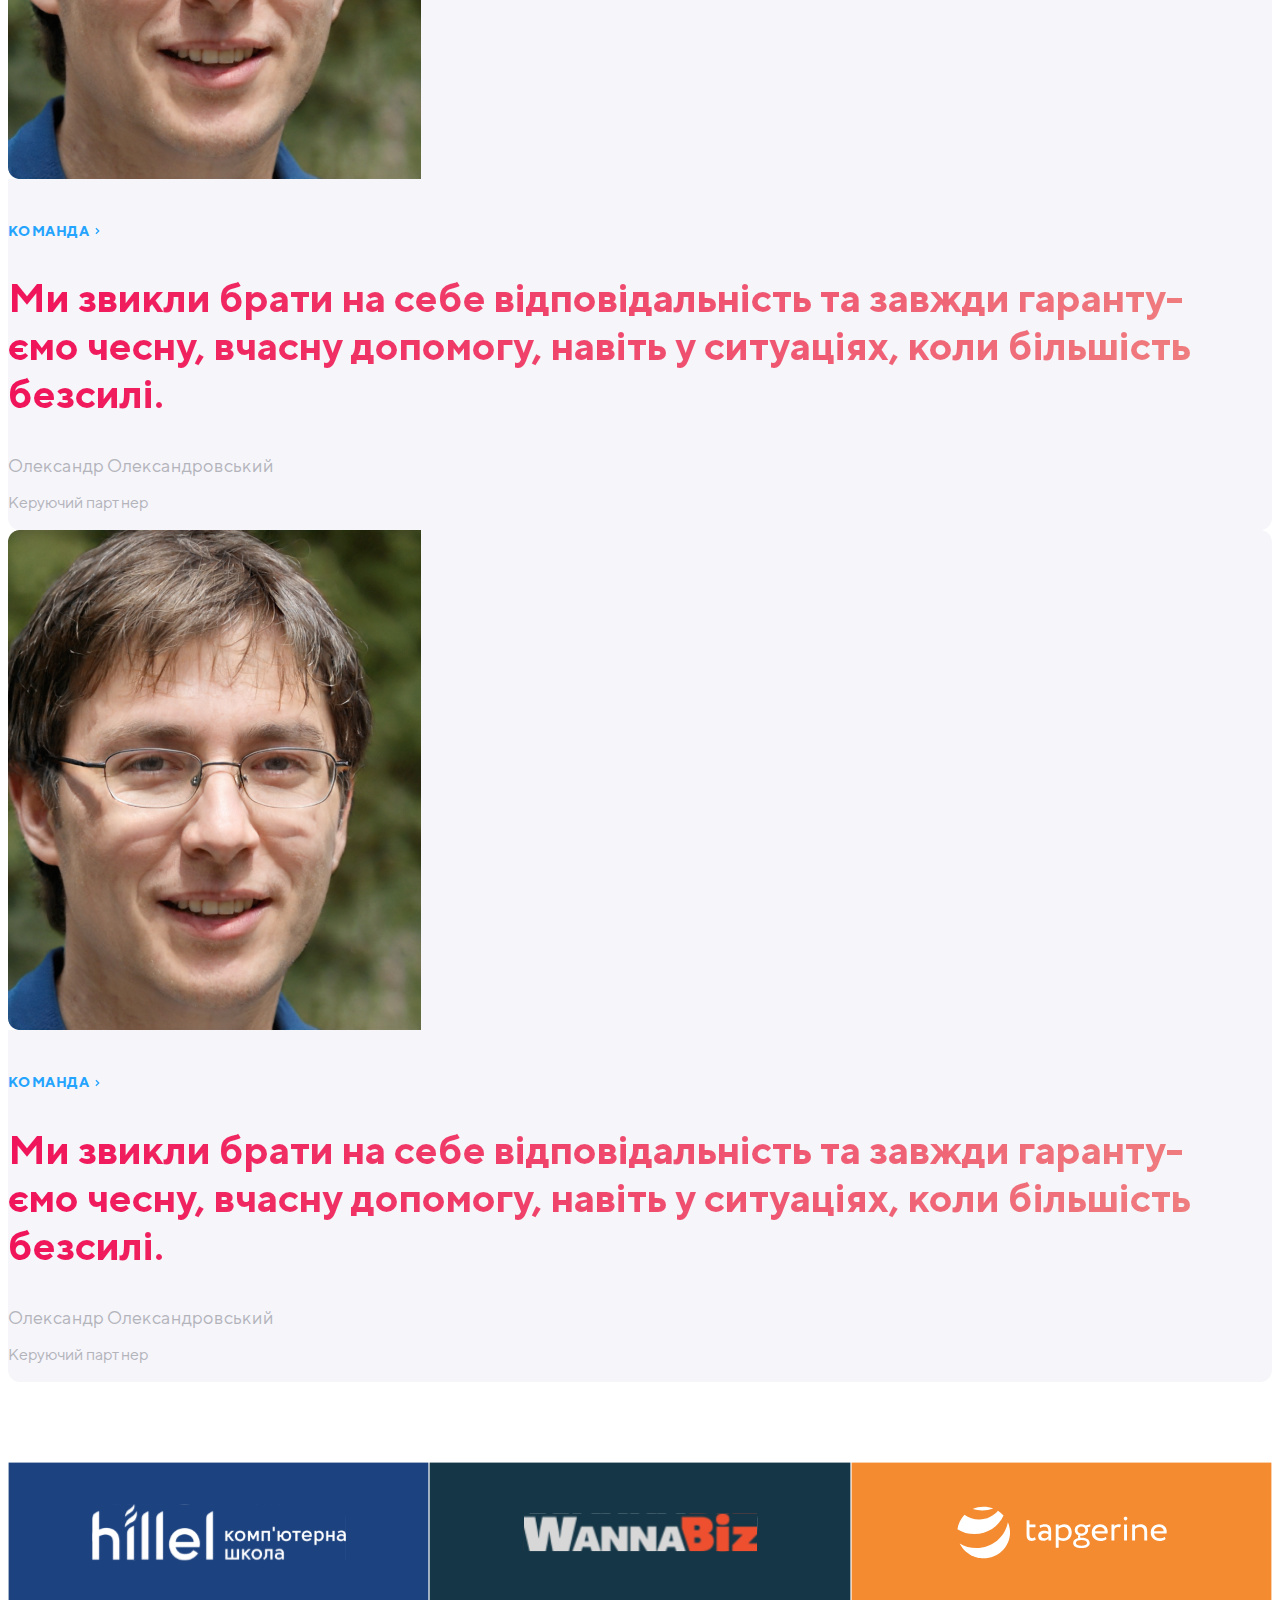
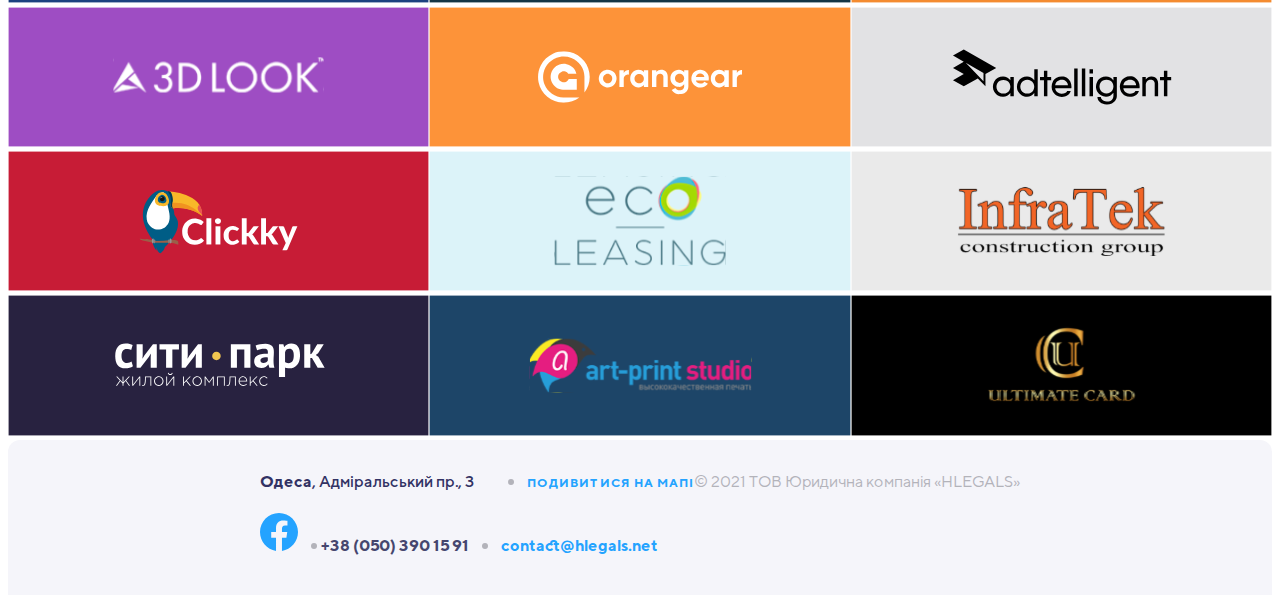
==== commit 042d66ea: "Minor fix for footer" ====
--- a/index.html
+++ b/index.html
@@ -168,12 +168,12 @@
         <div class="container footer-container">
             <div class="contacts">
                 <div class="footer-first-line">
-                    <span class="footer-address">Одеса, Адміральський пр., 3</span>
+                    <span class="footer-address"><span class="footer-address footer-address-city">Одеса</span>, Адміральський пр., 3</span>
                     <div class="footer-dot footer-dot-first"></div>
                     <a href="#" class="footer-address-link">Подивитися на мапі</a>
                 </div>
                 <div class="footer-second-line">
-                    <a class="footer-social-link" href="#"><img src="img/facebook-footer.svg"></a>
+                    <a class="footer-social-link" href="#"><img src="img/facebook-footer.svg" alt="facebook"></a>
                     <div class="footer-dot footer-dot-second"></div>
                     <a class="footer-phone" href="tel:+380503901591">+38 (050) 390 15 91</a>
                     <div class="footer-dot footer-dot-third"></div>
--- a/css/style.min.css
+++ b/css/style.min.css
@@ -1,4 +1,4 @@
-.navbar{position:absolute;width:100%;margin:50px 0}@media (max-width: 992px){.navbar{margin:20px 0}}.navbar-nav .nav-item .nav-link{color:white;font-size:18px;text-align:end}.navbar-phone{font-weight:bold;text-align:end;margin:0 10px 0 1px}.navbar-dot{width:6px;height:6px;border-radius:50%;background-color:#E6E6F0}.navbar .navbar-toggler{border:0}.navbar .navbar-toggler-icon{background-image:url("data:image/svg+xml,%3csvg xmlns='http://www.w3.org/2000/svg' viewBox='0 0 30 30'%3e%3cpath stroke='rgba%28255, 255, 255, 1%29' stroke-linecap='round' stroke-miterlimit='10' stroke-width='2' d='M4 7h22M4 15h22M4 23h22'/%3e%3c/svg%3e")}.navbar .navbar-toggler:focus{-webkit-box-shadow:none;box-shadow:none}@media (max-width: 992px){.navbar .navbar-toggler{-webkit-box-ordinal-group:4;-ms-flex-order:3;order:3}}.navbar-language{display:-webkit-box;display:-ms-flexbox;display:flex}.navbar-language-item{font-size:12px;color:white;letter-spacing:1px;font-weight:700;text-decoration:none;padding:5px 6px;border-radius:8px}.navbar-language-item.active{background-color:#F0145A}.navbar .navbar-container{-ms-flex-wrap:wrap;flex-wrap:wrap}.navbar-brand{-webkit-box-ordinal-group:2;-ms-flex-order:1;order:1}@media (max-width: 992px){.navbar-brand{-webkit-box-ordinal-group:3;-ms-flex-order:2;order:2}}.navbar-top{-webkit-box-ordinal-group:3;-ms-flex-order:2;order:2;width:80%;display:-webkit-box;display:-ms-flexbox;display:flex;-webkit-box-pack:end;-ms-flex-pack:end;justify-content:flex-end;margin-bottom:auto;-webkit-box-align:center;-ms-flex-align:center;align-items:center}@media (max-width: 992px){.navbar-top{-webkit-box-ordinal-group:2;-ms-flex-order:1;order:1;width:100%;-webkit-box-pack:justify;-ms-flex-pack:justify;justify-content:space-between}}.navbar-collapse{-webkit-box-ordinal-group:4;-ms-flex-order:3;order:3;margin-top:-40px}.navbar-address,.navbar-phone{color:white;text-decoration:none;margin:0 10px 0 1px}.navbar-address{margin:0 10px 0 16px}.navbar-social{margin-left:10px}@media (max-width: 992px){.navbar-collapse{margin-top:0px}.navbar-container{padding-left:20px;padding-right:20px}.navbar-address,.navbar-social,.navbar-dot{display:none}.navbar-logo{max-width:78px}.navbar-brand{margin-top:10px}.navbar-language,.navbar-phone{margin-bottom:10px}.navbar-phone{color:#B3B3BA}}@media (max-width: 210px){.navbar-phone{display:none}.navbar-nav .nav-item .nav-link{text-align:start}}.second-page .navbar{position:static}.second-page .navbar-toggler-icon{background-image:url("data:image/svg+xml,%3csvg xmlns='http://www.w3.org/2000/svg' viewBox='0 0 30 30'%3e%3cpath stroke='rgba%280, 0, 0, 1%29' stroke-linecap='round' stroke-miterlimit='10' stroke-width='2' d='M4 7h22M4 15h22M4 23h22'/%3e%3c/svg%3e")}.second-page .navbar-nav .nav-item .nav-link{color:#24A3FF}.second-page .navbar-nav .nav-item .nav-link-active{color:#F0145A;border-bottom:2px solid #F0145A;padding:8px 0 0 0;margin:0 8px}@media (max-width: 992px){.second-page .navbar-nav .nav-item .nav-link-active{margin-right:0;border-bottom:0px;text-decoration:underline}}.second-page .navbar-top{width:50%}.second-page .navbar-top a,.second-page .navbar-top p{color:#B3B3BA}.second-page .navbar-top .navbar-language .active{color:white}@media (max-width: 992px){.second-page .navbar-top{width:100%}}.second-page .navbar-brand-more{font-size:38px}.second-page .navbar-brand-more:before,.second-page .navbar-brand-more:after{content:"";background-image:url(../img/slash.svg);display:inline-block;width:21px;height:46px;background-size:contain;background-repeat:no-repeat;vertical-align:middle}.second-page .navbar-brand-more:after{background-image:url(../img/symbol.svg);width:41px}@media (max-width: 992px){.second-page .navbar-brand-more{font-size:19px}.second-page .navbar-brand-more:before,.second-page .navbar-brand-more:after{height:24px}.second-page .navbar-brand-more:before{width:10px}}@media (max-width: 220px){.second-page .navbar-brand-more{display:block;font-size:16px;margin-top:8px}}.footer{background-color:#F5F5FA;border-radius:12px 12px 0 0;display:-webkit-box;display:-ms-flexbox;display:flex;-webkit-box-pack:center;-ms-flex-pack:center;justify-content:center}.footer-container{display:-webkit-inline-box;display:-ms-inline-flexbox;display:inline-flex;-webkit-box-align:start;-ms-flex-align:start;align-items:flex-start;-webkit-box-pack:justify;-ms-flex-pack:justify;justify-content:space-between;padding-top:32px;padding-bottom:40px}@media (max-width: 992px){.footer-container{-webkit-box-orient:vertical;-webkit-box-direction:normal;-ms-flex-direction:column;flex-direction:column;padding-top:23px;padding-bottom:98px;-webkit-box-pack:center;-ms-flex-pack:center;justify-content:center;-webkit-box-align:center;-ms-flex-align:center;align-items:center}}.footer-address{font-size:16px;line-height:19px;color:#323264;font-weight:500;text-align:center}.footer-address-link{font-size:12px;font-weight:bold;color:#24A3FF;line-height:14px;letter-spacing:1px;text-transform:uppercase;text-align:center}@media (max-width: 500px){.footer-address-link{margin-top:10px}}.footer-phone{font-size:16px;font-weight:bold;color:#46466E;line-height:19px;text-align:center}@media (max-width: 500px){.footer-phone{margin-top:20px;margin-bottom:20px}}.footer-email{font-size:16px;font-weight:bold;color:#24A3FF;line-height:19px;text-align:center}.footer-dot{width:6px;height:6px;border-radius:50%;background-color:#B3B3BA;display:-webkit-inline-box;display:-ms-inline-flexbox;display:inline-flex;margin-bottom:2px}@media (max-width: 500px){.footer-dot{display:none}}.footer-dot-first{margin-left:31px;margin-right:10px}.footer-dot-second{margin-left:10px;margin-right:1px}.footer-dot-third{margin-left:10px;margin-right:10px}.footer-copyright{text-align:right;font-size:16px;line-height:19px;color:#B3B3BA;text-align:center}@media (max-width: 992px){.footer-copyright{margin:20px}}@media (max-width: 500px){.footer-first-line{display:-webkit-box;display:-ms-flexbox;display:flex;-webkit-box-orient:vertical;-webkit-box-direction:normal;-ms-flex-direction:column;flex-direction:column;-webkit-box-align:center;-ms-flex-align:center;align-items:center}}.footer-second-line{margin-top:22px}@media (max-width: 992px){.footer-second-line{margin-top:20px}}@media (max-width: 500px){.footer-second-line{display:-webkit-box;display:-ms-flexbox;display:flex;-webkit-box-orient:vertical;-webkit-box-direction:normal;-ms-flex-direction:column;flex-direction:column;-webkit-box-align:center;-ms-flex-align:center;align-items:center}}@font-face{font-family:'TT Norms';src:url("../fonts/TTNorms-Bold.woff") format("woff"),url("../fonts/TTNorms-Bold.ttf") format("truetype");font-weight:bold;font-style:normal;font-display:swap}@font-face{font-family:'TT Norms';src:url("../fonts/TTNorms-Italic.woff") format("woff"),url("../fonts/TTNorms-Italic.ttf") format("truetype");font-weight:normal;font-style:italic;font-display:swap}@font-face{font-family:'TT Norms';src:url("../fonts/TTNorms-Medium.woff") format("woff"),url("../fonts/TTNorms-Medium.ttf") format("truetype");font-weight:500;font-style:normal;font-display:swap}@font-face{font-family:'TT Norms';src:url("../fonts/TTNorms-MediumItalic.woff") format("woff"),url("../fonts/TTNorms-MediumItalic.ttf") format("truetype");font-weight:500;font-style:italic;font-display:swap}@font-face{font-family:'TT Norms';src:url("../fonts/TTNorms-Regular.woff") format("woff"),url("../fonts/TTNorms-Regular.ttf") format("truetype");font-weight:normal;font-style:normal;font-display:swap}body{font-family:'TT Norms', sans-serif;-webkit-hyphens:auto;-ms-hyphens:auto;hyphens:auto}a{text-decoration:none}.intro-sect{background:linear-gradient(42.01deg, #323264 14.33%, #323264 51.39%, #7A425E 87.53%);padding:180px 0}.carousel{margin:40px 0 80px}.carousel-indicators{bottom:-60px}.carousel-indicators [data-bs-target]{background-color:#24A3FF;width:16px;height:16px;border-radius:50%;margin:0 7px}.home-carousel .carousel-item{background-color:#F5F5FA;border-radius:12px;padding-right:40px}@media (max-width: 767px){.home-carousel .carousel-item{padding:20px}}@media (max-width: 150px){.home-carousel .carousel-item{padding:20px}}.home-carousel .carousel-item-photo{padding-right:40px}@media (max-width: 767px){.home-carousel .carousel-item-photo{display:none}}.home-carousel .carousel-item .upper-text{margin:40px 0 3px;font-size:14px;font-weight:700;line-height:16.5px;letter-spacing:1px;color:#24A3FF;text-transform:uppercase}@media (max-width: 767px){.home-carousel .carousel-item .upper-text{margin-top:0}}.home-carousel .carousel-item .upper-text:after{content:"";background-image:url(../img/team-link.svg);width:5px;height:9px;margin-left:5px;display:inline-block;background-position:center;background-repeat:no-repeat;background-size:contain}.home-carousel .carousel-item .section-heading{font-size:42px;line-height:50px;font-weight:bold;color:#F0145A;background-image:linear-gradient(90.13deg, #F0145A .84%, #EF8080 99.96%);-webkit-background-clip:text;background-clip:transparent;-webkit-text-fill-color:transparent;-moz-text-fill-color:transparent;margin-bottom:20px;font-size:calc(+.navbar{position:absolute;width:100%;margin:50px 0}@media (max-width: 992px){.navbar{margin:20px 0}}.navbar-nav .nav-item .nav-link{color:white;font-size:18px;text-align:end}.navbar-phone{font-weight:bold;text-align:end;margin:0 10px 0 1px}.navbar-dot{width:6px;height:6px;border-radius:50%;background-color:#E6E6F0}.navbar .navbar-toggler{border:0}.navbar .navbar-toggler-icon{background-image:url("data:image/svg+xml,%3csvg xmlns='http://www.w3.org/2000/svg' viewBox='0 0 30 30'%3e%3cpath stroke='rgba%28255, 255, 255, 1%29' stroke-linecap='round' stroke-miterlimit='10' stroke-width='2' d='M4 7h22M4 15h22M4 23h22'/%3e%3c/svg%3e")}.navbar .navbar-toggler:focus{-webkit-box-shadow:none;box-shadow:none}@media (max-width: 992px){.navbar .navbar-toggler{-webkit-box-ordinal-group:4;-ms-flex-order:3;order:3}}.navbar-language{display:-webkit-box;display:-ms-flexbox;display:flex}.navbar-language-item{font-size:12px;color:white;letter-spacing:1px;font-weight:700;text-decoration:none;padding:5px 6px;border-radius:8px}.navbar-language-item.active{background-color:#F0145A}.navbar .navbar-container{-ms-flex-wrap:wrap;flex-wrap:wrap}.navbar-brand{-webkit-box-ordinal-group:2;-ms-flex-order:1;order:1}@media (max-width: 992px){.navbar-brand{-webkit-box-ordinal-group:3;-ms-flex-order:2;order:2}}.navbar-top{-webkit-box-ordinal-group:3;-ms-flex-order:2;order:2;width:80%;display:-webkit-box;display:-ms-flexbox;display:flex;-webkit-box-pack:end;-ms-flex-pack:end;justify-content:flex-end;margin-bottom:auto;-webkit-box-align:center;-ms-flex-align:center;align-items:center}@media (max-width: 992px){.navbar-top{-webkit-box-ordinal-group:2;-ms-flex-order:1;order:1;width:100%;-webkit-box-pack:justify;-ms-flex-pack:justify;justify-content:space-between}}.navbar-collapse{-webkit-box-ordinal-group:4;-ms-flex-order:3;order:3;margin-top:-40px}.navbar-address,.navbar-phone{color:white;text-decoration:none;margin:0 10px 0 1px}.navbar-address{margin:0 10px 0 16px}.navbar-social{margin-left:10px}@media (max-width: 992px){.navbar-collapse{margin-top:0px}.navbar-container{padding-left:20px;padding-right:20px}.navbar-address,.navbar-social,.navbar-dot{display:none}.navbar-logo{max-width:78px}.navbar-brand{margin-top:10px}.navbar-language,.navbar-phone{margin-bottom:10px}.navbar-phone{color:#B3B3BA}}@media (max-width: 210px){.navbar-phone{display:none}.navbar-nav .nav-item .nav-link{text-align:start}}.second-page .navbar{position:static}.second-page .navbar-toggler-icon{background-image:url("data:image/svg+xml,%3csvg xmlns='http://www.w3.org/2000/svg' viewBox='0 0 30 30'%3e%3cpath stroke='rgba%280, 0, 0, 1%29' stroke-linecap='round' stroke-miterlimit='10' stroke-width='2' d='M4 7h22M4 15h22M4 23h22'/%3e%3c/svg%3e")}.second-page .navbar-nav .nav-item .nav-link{color:#24A3FF}.second-page .navbar-nav .nav-item .nav-link-active{color:#F0145A;border-bottom:2px solid #F0145A;padding:8px 0 0 0;margin:0 8px}@media (max-width: 992px){.second-page .navbar-nav .nav-item .nav-link-active{margin-right:0;border-bottom:0px;text-decoration:underline}}.second-page .navbar-top{width:50%}.second-page .navbar-top a,.second-page .navbar-top p{color:#B3B3BA}.second-page .navbar-top .navbar-language .active{color:white}@media (max-width: 992px){.second-page .navbar-top{width:100%}}.second-page .navbar-brand-more{font-size:38px}.second-page .navbar-brand-more:before,.second-page .navbar-brand-more:after{content:"";background-image:url(../img/slash.svg);display:inline-block;width:21px;height:46px;background-size:contain;background-repeat:no-repeat;vertical-align:middle}.second-page .navbar-brand-more:after{background-image:url(../img/symbol.svg);width:41px}@media (max-width: 992px){.second-page .navbar-brand-more{font-size:19px}.second-page .navbar-brand-more:before,.second-page .navbar-brand-more:after{height:24px}.second-page .navbar-brand-more:before{width:10px}}@media (max-width: 220px){.second-page .navbar-brand-more{display:block;font-size:16px;margin-top:8px}}.footer{background-color:#F5F5FA;border-radius:12px 12px 0 0;display:-webkit-box;display:-ms-flexbox;display:flex;-webkit-box-pack:center;-ms-flex-pack:center;justify-content:center}.footer-container{display:-webkit-inline-box;display:-ms-inline-flexbox;display:inline-flex;-webkit-box-align:start;-ms-flex-align:start;align-items:flex-start;-webkit-box-pack:justify;-ms-flex-pack:justify;justify-content:space-between;padding-top:32px;padding-bottom:40px}@media (max-width: 992px){.footer-container{-webkit-box-orient:vertical;-webkit-box-direction:normal;-ms-flex-direction:column;flex-direction:column;padding-top:23px;padding-bottom:98px;-webkit-box-pack:center;-ms-flex-pack:center;justify-content:center;-webkit-box-align:center;-ms-flex-align:center;align-items:center}}.footer-address{font-size:16px;line-height:19px;font-weight:500;color:#323264;text-align:center}.footer-address-city{font-weight:bold}.footer-address-link{font-size:12px;font-weight:bold;color:#24A3FF;line-height:14px;letter-spacing:1px;text-transform:uppercase;text-align:center}@media (max-width: 500px){.footer-address-link{margin-top:10px}}.footer-phone{font-size:16px;font-weight:bold;color:#46466E;line-height:19px;text-align:center}@media (max-width: 500px){.footer-phone{margin-top:20px;margin-bottom:20px}}.footer-email{font-size:16px;font-weight:bold;color:#24A3FF;line-height:19px;text-align:center}.footer-dot{width:6px;height:6px;border-radius:50%;background-color:#B3B3BA;display:-webkit-inline-box;display:-ms-inline-flexbox;display:inline-flex;margin-bottom:2px}@media (max-width: 500px){.footer-dot{display:none}}.footer-dot-first{margin-left:31px;margin-right:10px}.footer-dot-second{margin-left:10px;margin-right:1px}.footer-dot-third{margin-left:10px;margin-right:10px}.footer-copyright{text-align:right;font-size:16px;line-height:19px;color:#B3B3BA;text-align:center}@media (max-width: 992px){.footer-copyright{margin:20px}}@media (max-width: 500px){.footer-first-line{display:-webkit-box;display:-ms-flexbox;display:flex;-webkit-box-orient:vertical;-webkit-box-direction:normal;-ms-flex-direction:column;flex-direction:column;-webkit-box-align:center;-ms-flex-align:center;align-items:center}}.footer-second-line{margin-top:22px}@media (max-width: 992px){.footer-second-line{margin-top:20px}}@media (max-width: 500px){.footer-second-line{display:-webkit-box;display:-ms-flexbox;display:flex;-webkit-box-orient:vertical;-webkit-box-direction:normal;-ms-flex-direction:column;flex-direction:column;-webkit-box-align:center;-ms-flex-align:center;align-items:center}}@font-face{font-family:'TT Norms';src:url("../fonts/TTNorms-Bold.woff") format("woff"),url("../fonts/TTNorms-Bold.ttf") format("truetype");font-weight:bold;font-style:normal;font-display:swap}@font-face{font-family:'TT Norms';src:url("../fonts/TTNorms-Italic.woff") format("woff"),url("../fonts/TTNorms-Italic.ttf") format("truetype");font-weight:normal;font-style:italic;font-display:swap}@font-face{font-family:'TT Norms';src:url("../fonts/TTNorms-Medium.woff") format("woff"),url("../fonts/TTNorms-Medium.ttf") format("truetype");font-weight:500;font-style:normal;font-display:swap}@font-face{font-family:'TT Norms';src:url("../fonts/TTNorms-MediumItalic.woff") format("woff"),url("../fonts/TTNorms-MediumItalic.ttf") format("truetype");font-weight:500;font-style:italic;font-display:swap}@font-face{font-family:'TT Norms';src:url("../fonts/TTNorms-Regular.woff") format("woff"),url("../fonts/TTNorms-Regular.ttf") format("truetype");font-weight:normal;font-style:normal;font-display:swap}body{font-family:'TT Norms', sans-serif;-webkit-hyphens:auto;-ms-hyphens:auto;hyphens:auto}a{text-decoration:none}.intro-sect{background:linear-gradient(42.01deg, #323264 14.33%, #323264 51.39%, #7A425E 87.53%);padding:180px 0}.carousel{margin:40px 0 80px}.carousel-indicators{bottom:-60px}.carousel-indicators [data-bs-target]{background-color:#24A3FF;width:16px;height:16px;border-radius:50%;margin:0 7px}.home-carousel .carousel-item{background-color:#F5F5FA;border-radius:12px;padding-right:40px}@media (max-width: 767px){.home-carousel .carousel-item{padding:20px}}@media (max-width: 150px){.home-carousel .carousel-item{padding:20px}}.home-carousel .carousel-item-photo{padding-right:40px}@media (max-width: 767px){.home-carousel .carousel-item-photo{display:none}}.home-carousel .carousel-item .upper-text{margin:40px 0 3px;font-size:14px;font-weight:700;line-height:16.5px;letter-spacing:1px;color:#24A3FF;text-transform:uppercase}@media (max-width: 767px){.home-carousel .carousel-item .upper-text{margin-top:0}}.home-carousel .carousel-item .upper-text:after{content:"";background-image:url(../img/team-link.svg);width:5px;height:9px;margin-left:5px;display:inline-block;background-position:center;background-repeat:no-repeat;background-size:contain}.home-carousel .carousel-item .section-heading{font-size:42px;line-height:50px;font-weight:bold;color:#F0145A;background-image:linear-gradient(90.13deg, #F0145A .84%, #EF8080 99.96%);-webkit-background-clip:text;background-clip:transparent;-webkit-text-fill-color:transparent;-moz-text-fill-color:transparent;margin-bottom:20px;font-size:calc(  32px + 10 * ((100vw - 375px) / 1065));line-height:calc(  38px + 12 * ((100vw - 375px) / 1065))}.home-carousel .carousel-item .carousel-team-info{display:-webkit-box;display:-ms-flexbox;display:flex;-webkit-box-align:center;-ms-flex-align:center;align-items:center}.home-carousel .carousel-item-photo-small{display:none}@media (max-width: 767px){.home-carousel .carousel-item-photo-small{display:block;margin-right:10px}}.home-carousel .carousel-item .carousel-info-name{color:#B3B3BA;margin-bottom:5px;font-weight:400;font-size:18px;line-height:21px}@media (max-width: 767px){.home-carousel .carousel-item .carousel-info-name{font-weight:500}}.home-carousel .carousel-item .carousel-info-role{color:#B3B3BA;font-size:16px;line-height:22px}@media (max-width: 767px){.home-carousel .carousel-item .carousel-info-role{margin-bottom:0}}@media (max-width: 130px){.home-carousel{display:none}}.clients-container{display:-ms-grid;display:grid;-ms-grid-columns:(1fr)[4];grid-template-columns:repeat(4, 1fr)}.clients-container img{width:100%}@media (max-width: 1280px){.clients-container{-ms-grid-columns:(1fr)[3];grid-template-columns:repeat(3, 1fr)}}@media (max-width: 768px){.clients-container{-ms-grid-columns:(1fr)[2];grid-template-columns:repeat(2, 1fr)}}
 /*# sourceMappingURL=style.min.css.map */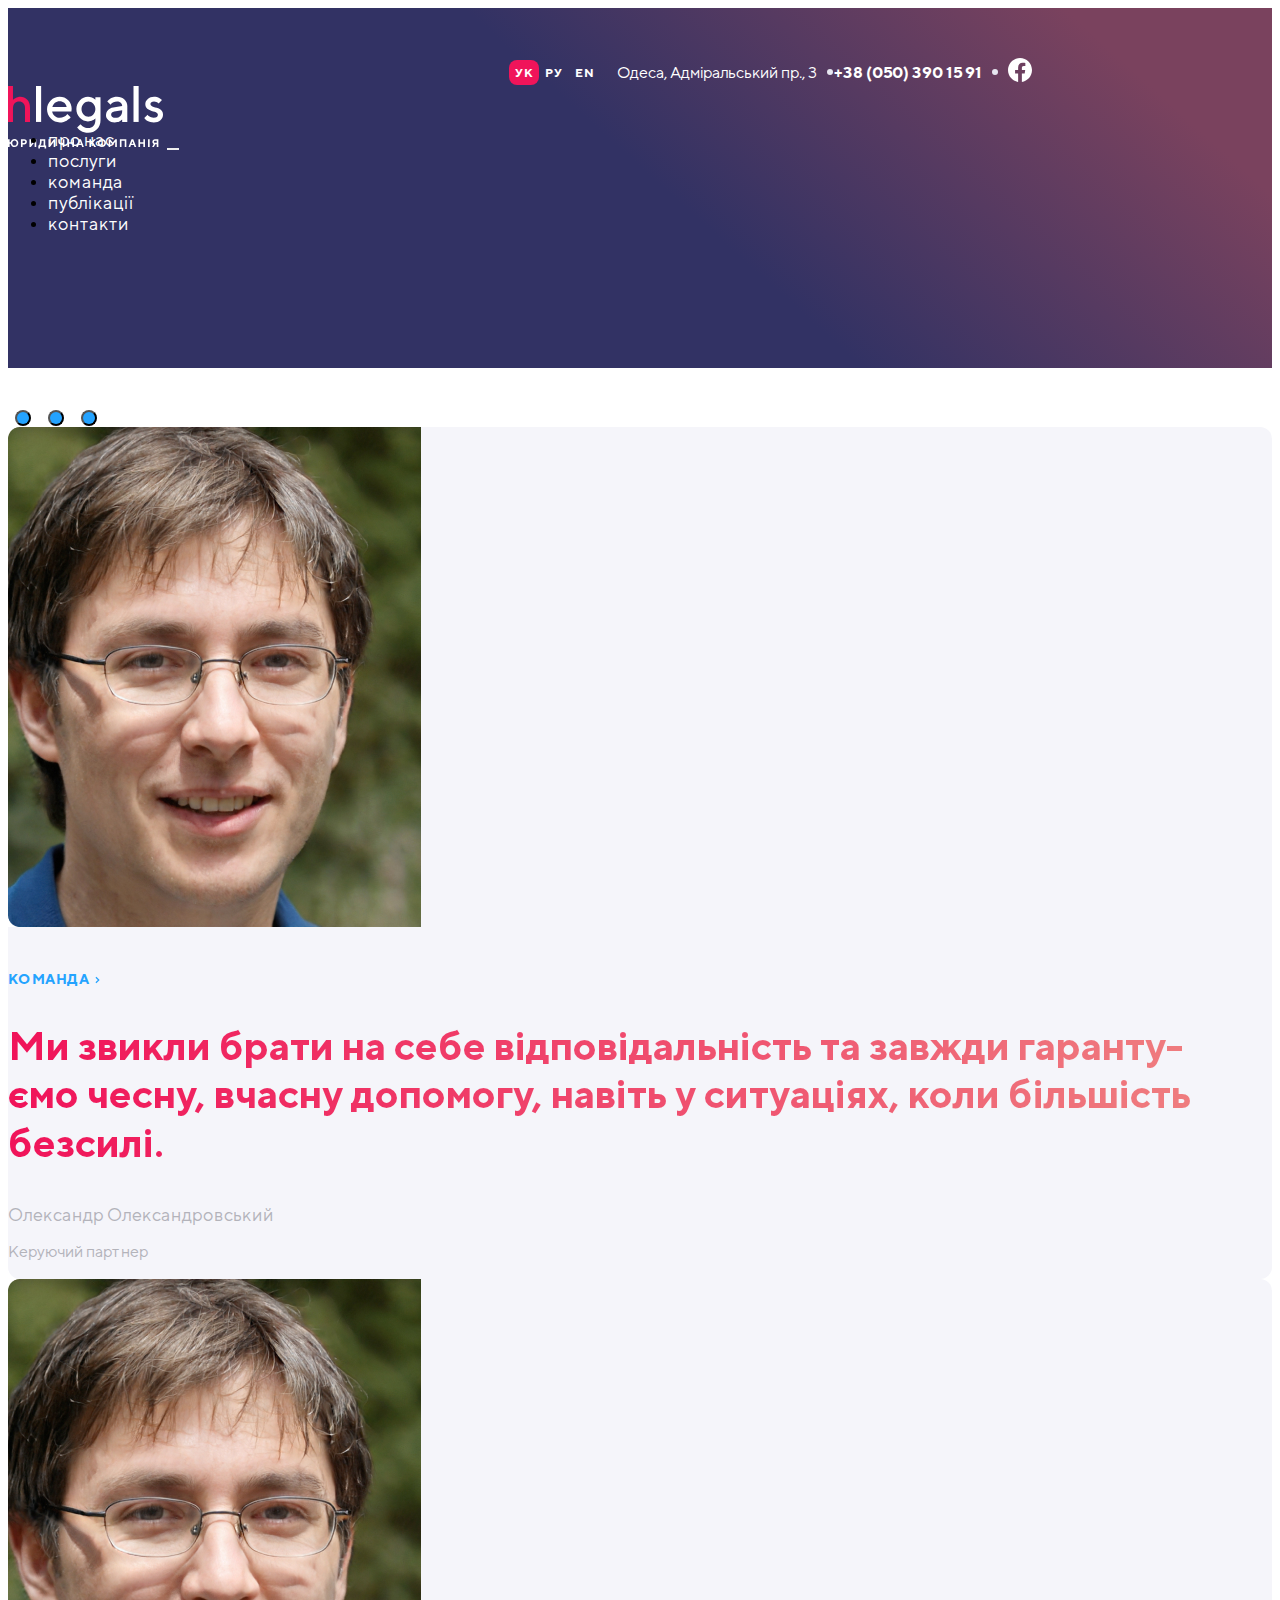
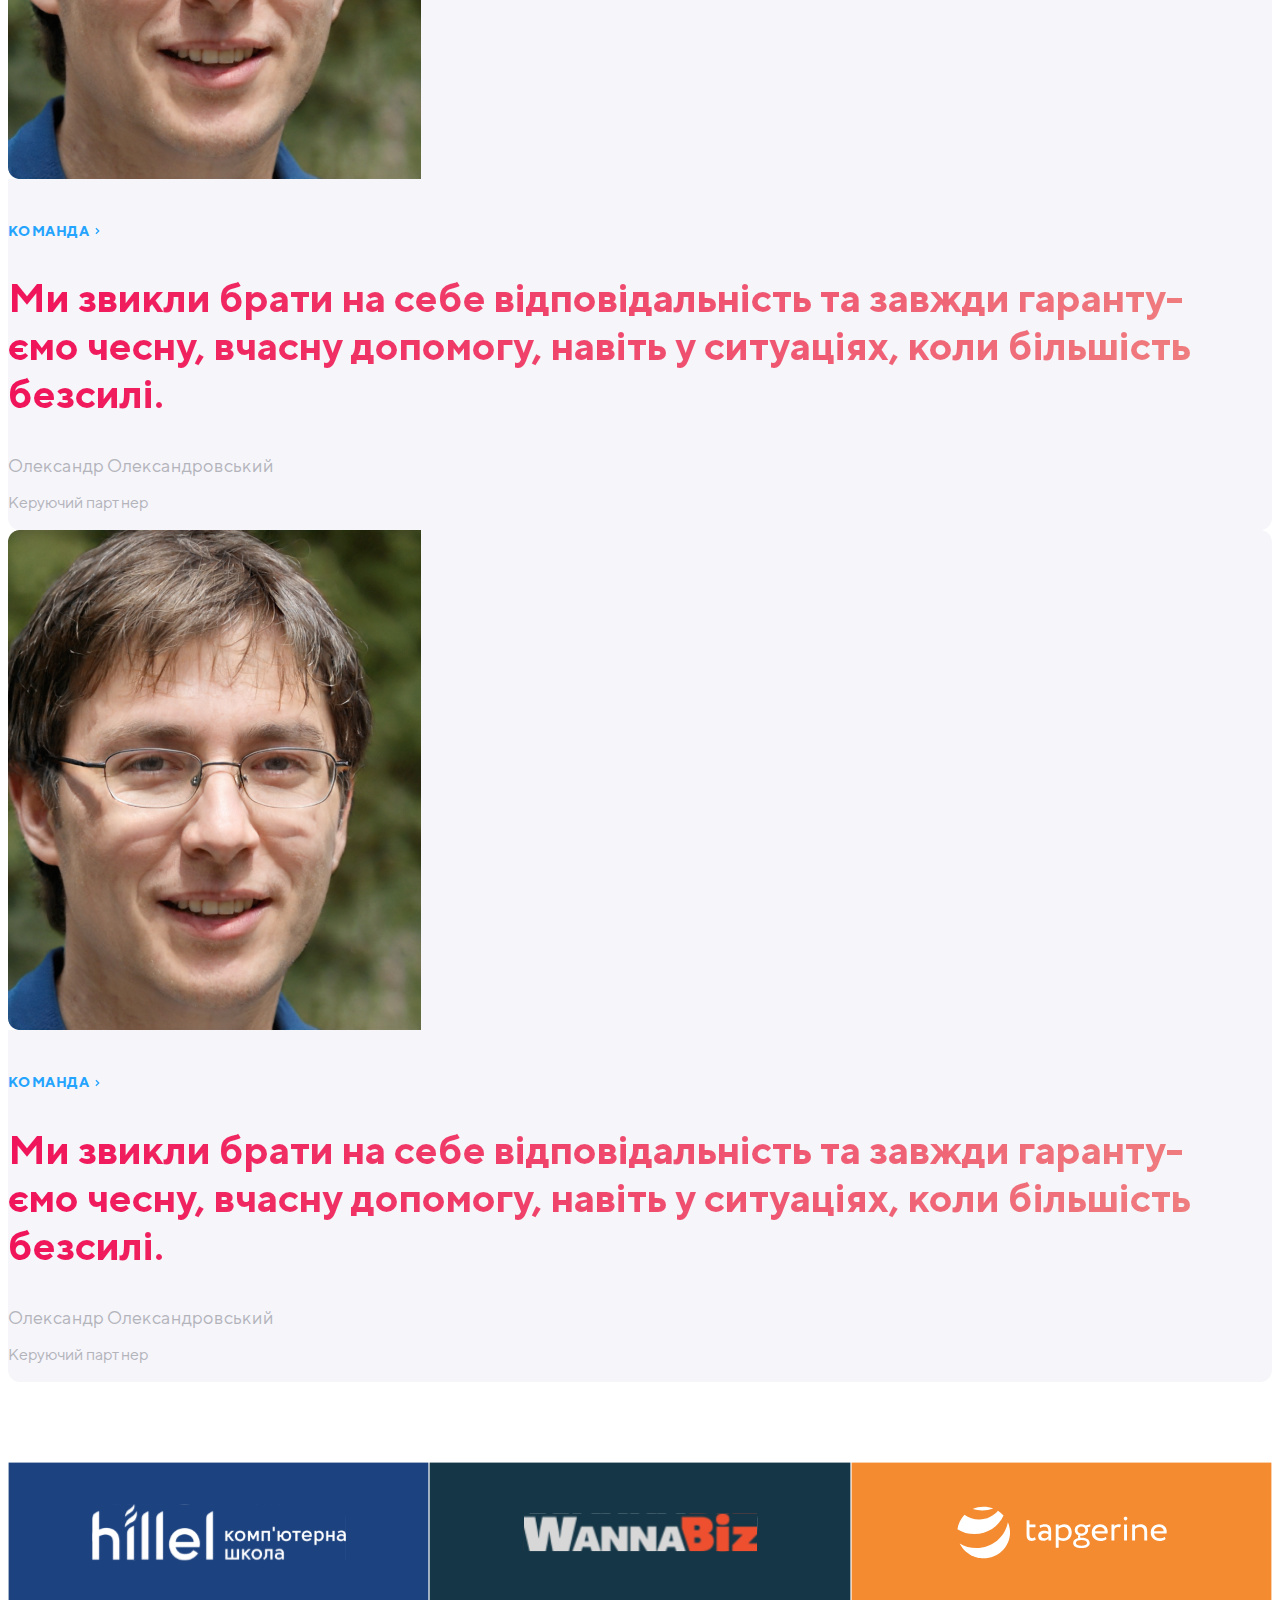
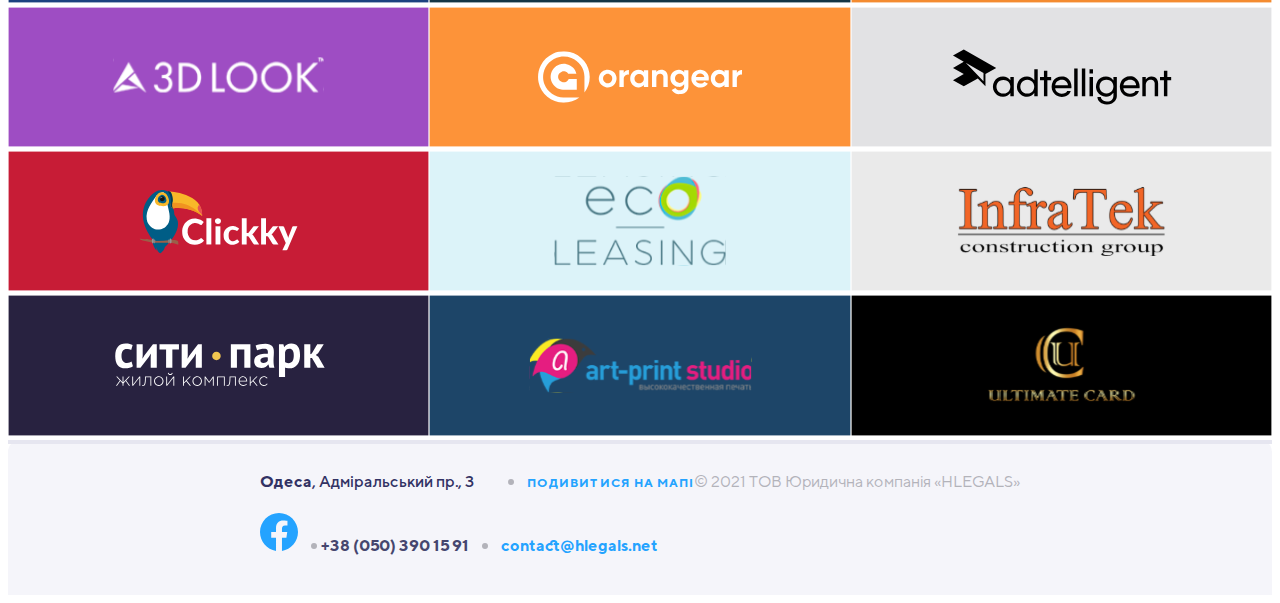
==== commit 6119bbb5: "Add .footer-separator" ====
--- a/index.html
+++ b/index.html
@@ -164,6 +164,10 @@
         </div>
     </section>
 
+    <div class="container">
+        <div class="footer-separator"></div>
+    </div>
+
     <footer class="footer">
         <div class="container footer-container">
             <div class="contacts">
--- a/css/style.min.css
+++ b/css/style.min.css
@@ -1,4 +1,4 @@
-.navbar{position:absolute;width:100%;margin:50px 0}@media (max-width: 992px){.navbar{margin:20px 0}}.navbar-nav .nav-item .nav-link{color:white;font-size:18px;text-align:end}.navbar-phone{font-weight:bold;text-align:end;margin:0 10px 0 1px}.navbar-dot{width:6px;height:6px;border-radius:50%;background-color:#E6E6F0}.navbar .navbar-toggler{border:0}.navbar .navbar-toggler-icon{background-image:url("data:image/svg+xml,%3csvg xmlns='http://www.w3.org/2000/svg' viewBox='0 0 30 30'%3e%3cpath stroke='rgba%28255, 255, 255, 1%29' stroke-linecap='round' stroke-miterlimit='10' stroke-width='2' d='M4 7h22M4 15h22M4 23h22'/%3e%3c/svg%3e")}.navbar .navbar-toggler:focus{-webkit-box-shadow:none;box-shadow:none}@media (max-width: 992px){.navbar .navbar-toggler{-webkit-box-ordinal-group:4;-ms-flex-order:3;order:3}}.navbar-language{display:-webkit-box;display:-ms-flexbox;display:flex}.navbar-language-item{font-size:12px;color:white;letter-spacing:1px;font-weight:700;text-decoration:none;padding:5px 6px;border-radius:8px}.navbar-language-item.active{background-color:#F0145A}.navbar .navbar-container{-ms-flex-wrap:wrap;flex-wrap:wrap}.navbar-brand{-webkit-box-ordinal-group:2;-ms-flex-order:1;order:1}@media (max-width: 992px){.navbar-brand{-webkit-box-ordinal-group:3;-ms-flex-order:2;order:2}}.navbar-top{-webkit-box-ordinal-group:3;-ms-flex-order:2;order:2;width:80%;display:-webkit-box;display:-ms-flexbox;display:flex;-webkit-box-pack:end;-ms-flex-pack:end;justify-content:flex-end;margin-bottom:auto;-webkit-box-align:center;-ms-flex-align:center;align-items:center}@media (max-width: 992px){.navbar-top{-webkit-box-ordinal-group:2;-ms-flex-order:1;order:1;width:100%;-webkit-box-pack:justify;-ms-flex-pack:justify;justify-content:space-between}}.navbar-collapse{-webkit-box-ordinal-group:4;-ms-flex-order:3;order:3;margin-top:-40px}.navbar-address,.navbar-phone{color:white;text-decoration:none;margin:0 10px 0 1px}.navbar-address{margin:0 10px 0 16px}.navbar-social{margin-left:10px}@media (max-width: 992px){.navbar-collapse{margin-top:0px}.navbar-container{padding-left:20px;padding-right:20px}.navbar-address,.navbar-social,.navbar-dot{display:none}.navbar-logo{max-width:78px}.navbar-brand{margin-top:10px}.navbar-language,.navbar-phone{margin-bottom:10px}.navbar-phone{color:#B3B3BA}}@media (max-width: 210px){.navbar-phone{display:none}.navbar-nav .nav-item .nav-link{text-align:start}}.second-page .navbar{position:static}.second-page .navbar-toggler-icon{background-image:url("data:image/svg+xml,%3csvg xmlns='http://www.w3.org/2000/svg' viewBox='0 0 30 30'%3e%3cpath stroke='rgba%280, 0, 0, 1%29' stroke-linecap='round' stroke-miterlimit='10' stroke-width='2' d='M4 7h22M4 15h22M4 23h22'/%3e%3c/svg%3e")}.second-page .navbar-nav .nav-item .nav-link{color:#24A3FF}.second-page .navbar-nav .nav-item .nav-link-active{color:#F0145A;border-bottom:2px solid #F0145A;padding:8px 0 0 0;margin:0 8px}@media (max-width: 992px){.second-page .navbar-nav .nav-item .nav-link-active{margin-right:0;border-bottom:0px;text-decoration:underline}}.second-page .navbar-top{width:50%}.second-page .navbar-top a,.second-page .navbar-top p{color:#B3B3BA}.second-page .navbar-top .navbar-language .active{color:white}@media (max-width: 992px){.second-page .navbar-top{width:100%}}.second-page .navbar-brand-more{font-size:38px}.second-page .navbar-brand-more:before,.second-page .navbar-brand-more:after{content:"";background-image:url(../img/slash.svg);display:inline-block;width:21px;height:46px;background-size:contain;background-repeat:no-repeat;vertical-align:middle}.second-page .navbar-brand-more:after{background-image:url(../img/symbol.svg);width:41px}@media (max-width: 992px){.second-page .navbar-brand-more{font-size:19px}.second-page .navbar-brand-more:before,.second-page .navbar-brand-more:after{height:24px}.second-page .navbar-brand-more:before{width:10px}}@media (max-width: 220px){.second-page .navbar-brand-more{display:block;font-size:16px;margin-top:8px}}.footer{background-color:#F5F5FA;border-radius:12px 12px 0 0;display:-webkit-box;display:-ms-flexbox;display:flex;-webkit-box-pack:center;-ms-flex-pack:center;justify-content:center}.footer-container{display:-webkit-inline-box;display:-ms-inline-flexbox;display:inline-flex;-webkit-box-align:start;-ms-flex-align:start;align-items:flex-start;-webkit-box-pack:justify;-ms-flex-pack:justify;justify-content:space-between;padding-top:32px;padding-bottom:40px}@media (max-width: 992px){.footer-container{-webkit-box-orient:vertical;-webkit-box-direction:normal;-ms-flex-direction:column;flex-direction:column;padding-top:23px;padding-bottom:98px;-webkit-box-pack:center;-ms-flex-pack:center;justify-content:center;-webkit-box-align:center;-ms-flex-align:center;align-items:center}}.footer-address{font-size:16px;line-height:19px;font-weight:500;color:#323264;text-align:center}.footer-address-city{font-weight:bold}.footer-address-link{font-size:12px;font-weight:bold;color:#24A3FF;line-height:14px;letter-spacing:1px;text-transform:uppercase;text-align:center}@media (max-width: 500px){.footer-address-link{margin-top:10px}}.footer-phone{font-size:16px;font-weight:bold;color:#46466E;line-height:19px;text-align:center}@media (max-width: 500px){.footer-phone{margin-top:20px;margin-bottom:20px}}.footer-email{font-size:16px;font-weight:bold;color:#24A3FF;line-height:19px;text-align:center}.footer-dot{width:6px;height:6px;border-radius:50%;background-color:#B3B3BA;display:-webkit-inline-box;display:-ms-inline-flexbox;display:inline-flex;margin-bottom:2px}@media (max-width: 500px){.footer-dot{display:none}}.footer-dot-first{margin-left:31px;margin-right:10px}.footer-dot-second{margin-left:10px;margin-right:1px}.footer-dot-third{margin-left:10px;margin-right:10px}.footer-copyright{text-align:right;font-size:16px;line-height:19px;color:#B3B3BA;text-align:center}@media (max-width: 992px){.footer-copyright{margin:20px}}@media (max-width: 500px){.footer-first-line{display:-webkit-box;display:-ms-flexbox;display:flex;-webkit-box-orient:vertical;-webkit-box-direction:normal;-ms-flex-direction:column;flex-direction:column;-webkit-box-align:center;-ms-flex-align:center;align-items:center}}.footer-second-line{margin-top:22px}@media (max-width: 992px){.footer-second-line{margin-top:20px}}@media (max-width: 500px){.footer-second-line{display:-webkit-box;display:-ms-flexbox;display:flex;-webkit-box-orient:vertical;-webkit-box-direction:normal;-ms-flex-direction:column;flex-direction:column;-webkit-box-align:center;-ms-flex-align:center;align-items:center}}@font-face{font-family:'TT Norms';src:url("../fonts/TTNorms-Bold.woff") format("woff"),url("../fonts/TTNorms-Bold.ttf") format("truetype");font-weight:bold;font-style:normal;font-display:swap}@font-face{font-family:'TT Norms';src:url("../fonts/TTNorms-Italic.woff") format("woff"),url("../fonts/TTNorms-Italic.ttf") format("truetype");font-weight:normal;font-style:italic;font-display:swap}@font-face{font-family:'TT Norms';src:url("../fonts/TTNorms-Medium.woff") format("woff"),url("../fonts/TTNorms-Medium.ttf") format("truetype");font-weight:500;font-style:normal;font-display:swap}@font-face{font-family:'TT Norms';src:url("../fonts/TTNorms-MediumItalic.woff") format("woff"),url("../fonts/TTNorms-MediumItalic.ttf") format("truetype");font-weight:500;font-style:italic;font-display:swap}@font-face{font-family:'TT Norms';src:url("../fonts/TTNorms-Regular.woff") format("woff"),url("../fonts/TTNorms-Regular.ttf") format("truetype");font-weight:normal;font-style:normal;font-display:swap}body{font-family:'TT Norms', sans-serif;-webkit-hyphens:auto;-ms-hyphens:auto;hyphens:auto}a{text-decoration:none}.intro-sect{background:linear-gradient(42.01deg, #323264 14.33%, #323264 51.39%, #7A425E 87.53%);padding:180px 0}.carousel{margin:40px 0 80px}.carousel-indicators{bottom:-60px}.carousel-indicators [data-bs-target]{background-color:#24A3FF;width:16px;height:16px;border-radius:50%;margin:0 7px}.home-carousel .carousel-item{background-color:#F5F5FA;border-radius:12px;padding-right:40px}@media (max-width: 767px){.home-carousel .carousel-item{padding:20px}}@media (max-width: 150px){.home-carousel .carousel-item{padding:20px}}.home-carousel .carousel-item-photo{padding-right:40px}@media (max-width: 767px){.home-carousel .carousel-item-photo{display:none}}.home-carousel .carousel-item .upper-text{margin:40px 0 3px;font-size:14px;font-weight:700;line-height:16.5px;letter-spacing:1px;color:#24A3FF;text-transform:uppercase}@media (max-width: 767px){.home-carousel .carousel-item .upper-text{margin-top:0}}.home-carousel .carousel-item .upper-text:after{content:"";background-image:url(../img/team-link.svg);width:5px;height:9px;margin-left:5px;display:inline-block;background-position:center;background-repeat:no-repeat;background-size:contain}.home-carousel .carousel-item .section-heading{font-size:42px;line-height:50px;font-weight:bold;color:#F0145A;background-image:linear-gradient(90.13deg, #F0145A .84%, #EF8080 99.96%);-webkit-background-clip:text;background-clip:transparent;-webkit-text-fill-color:transparent;-moz-text-fill-color:transparent;margin-bottom:20px;font-size:calc(+.navbar{position:absolute;width:100%;margin:50px 0}@media (max-width: 992px){.navbar{margin:20px 0}}.navbar-nav .nav-item .nav-link{color:white;font-size:18px;text-align:end}.navbar-phone{font-weight:bold;text-align:end;margin:0 10px 0 1px}.navbar-dot{width:6px;height:6px;border-radius:50%;background-color:#E6E6F0}.navbar .navbar-toggler{border:0}.navbar .navbar-toggler-icon{background-image:url("data:image/svg+xml,%3csvg xmlns='http://www.w3.org/2000/svg' viewBox='0 0 30 30'%3e%3cpath stroke='rgba%28255, 255, 255, 1%29' stroke-linecap='round' stroke-miterlimit='10' stroke-width='2' d='M4 7h22M4 15h22M4 23h22'/%3e%3c/svg%3e")}.navbar .navbar-toggler:focus{-webkit-box-shadow:none;box-shadow:none}@media (max-width: 992px){.navbar .navbar-toggler{-webkit-box-ordinal-group:4;-ms-flex-order:3;order:3}}.navbar-language{display:-webkit-box;display:-ms-flexbox;display:flex}.navbar-language-item{font-size:12px;color:white;letter-spacing:1px;font-weight:700;text-decoration:none;padding:5px 6px;border-radius:8px}.navbar-language-item.active{background-color:#F0145A}.navbar .navbar-container{-ms-flex-wrap:wrap;flex-wrap:wrap}.navbar-brand{-webkit-box-ordinal-group:2;-ms-flex-order:1;order:1}@media (max-width: 992px){.navbar-brand{-webkit-box-ordinal-group:3;-ms-flex-order:2;order:2}}.navbar-top{-webkit-box-ordinal-group:3;-ms-flex-order:2;order:2;width:80%;display:-webkit-box;display:-ms-flexbox;display:flex;-webkit-box-pack:end;-ms-flex-pack:end;justify-content:flex-end;margin-bottom:auto;-webkit-box-align:center;-ms-flex-align:center;align-items:center}@media (max-width: 992px){.navbar-top{-webkit-box-ordinal-group:2;-ms-flex-order:1;order:1;width:100%;-webkit-box-pack:justify;-ms-flex-pack:justify;justify-content:space-between}}.navbar-collapse{-webkit-box-ordinal-group:4;-ms-flex-order:3;order:3;margin-top:-40px}.navbar-address,.navbar-phone{color:white;text-decoration:none;margin:0 10px 0 1px}.navbar-address{margin:0 10px 0 16px}.navbar-social{margin-left:10px}@media (max-width: 992px){.navbar-collapse{margin-top:0px}.navbar-container{padding-left:20px;padding-right:20px}.navbar-address,.navbar-social,.navbar-dot{display:none}.navbar-logo{max-width:78px}.navbar-brand{margin-top:10px}.navbar-language,.navbar-phone{margin-bottom:10px}.navbar-phone{color:#B3B3BA}}@media (max-width: 210px){.navbar-phone{display:none}.navbar-nav .nav-item .nav-link{text-align:start}}.second-page .navbar{position:static}.second-page .navbar-toggler-icon{background-image:url("data:image/svg+xml,%3csvg xmlns='http://www.w3.org/2000/svg' viewBox='0 0 30 30'%3e%3cpath stroke='rgba%280, 0, 0, 1%29' stroke-linecap='round' stroke-miterlimit='10' stroke-width='2' d='M4 7h22M4 15h22M4 23h22'/%3e%3c/svg%3e")}.second-page .navbar-nav .nav-item .nav-link{color:#24A3FF}.second-page .navbar-nav .nav-item .nav-link-active{color:#F0145A;border-bottom:2px solid #F0145A;padding:8px 0 0 0;margin:0 8px}@media (max-width: 992px){.second-page .navbar-nav .nav-item .nav-link-active{margin-right:0;border-bottom:0px;text-decoration:underline}}.second-page .navbar-top{width:57%}.second-page .navbar-top a,.second-page .navbar-top p{color:#B3B3BA}.second-page .navbar-top .navbar-language .active{color:white}@media (max-width: 992px){.second-page .navbar-top{width:100%}}.second-page .navbar-brand-more{font-size:38px}.second-page .navbar-brand-more:before,.second-page .navbar-brand-more:after{content:"";background-image:url(../img/slash.svg);display:inline-block;width:21px;height:46px;background-size:contain;background-repeat:no-repeat;vertical-align:middle}.second-page .navbar-brand-more:after{background-image:url(../img/symbol.svg);width:41px}@media (max-width: 992px){.second-page .navbar-brand-more{font-size:19px}.second-page .navbar-brand-more:before,.second-page .navbar-brand-more:after{height:24px}.second-page .navbar-brand-more:before{width:10px}}@media (max-width: 230px){.second-page .navbar-brand-more{display:block;font-size:16px;margin-top:8px}}.footer{background-color:#F5F5FA;border-radius:12px 12px 0 0;display:-webkit-box;display:-ms-flexbox;display:flex;-webkit-box-pack:center;-ms-flex-pack:center;justify-content:center}.footer-separator{width:100%;height:4px;background-color:#E6E6F0;position:relative;margin-bottom:-4px}.footer-container{display:-webkit-inline-box;display:-ms-inline-flexbox;display:inline-flex;-webkit-box-align:start;-ms-flex-align:start;align-items:flex-start;-webkit-box-pack:justify;-ms-flex-pack:justify;justify-content:space-between;padding-top:32px;padding-bottom:40px}@media (max-width: 992px){.footer-container{-webkit-box-orient:vertical;-webkit-box-direction:normal;-ms-flex-direction:column;flex-direction:column;padding-top:23px;padding-bottom:98px;-webkit-box-pack:center;-ms-flex-pack:center;justify-content:center;-webkit-box-align:center;-ms-flex-align:center;align-items:center}}.footer-address{font-size:16px;line-height:19px;font-weight:500;color:#323264;text-align:center}.footer-address-city{font-weight:bold}.footer-address-link{font-size:12px;font-weight:bold;color:#24A3FF;line-height:14px;letter-spacing:1px;text-transform:uppercase;text-align:center}@media (max-width: 500px){.footer-address-link{margin-top:10px}}.footer-phone{font-size:16px;font-weight:bold;color:#46466E;line-height:19px;text-align:center}@media (max-width: 500px){.footer-phone{margin-top:20px;margin-bottom:20px}}.footer-email{font-size:16px;font-weight:bold;color:#24A3FF;line-height:19px;text-align:center}.footer-dot{width:6px;height:6px;border-radius:50%;background-color:#B3B3BA;display:-webkit-inline-box;display:-ms-inline-flexbox;display:inline-flex;margin-bottom:2px}@media (max-width: 500px){.footer-dot{display:none}}.footer-dot-first{margin-left:31px;margin-right:10px}.footer-dot-second{margin-left:10px;margin-right:1px}.footer-dot-third{margin-left:10px;margin-right:10px}.footer-copyright{text-align:right;font-size:16px;line-height:19px;color:#B3B3BA;text-align:center}@media (max-width: 992px){.footer-copyright{margin:20px}}@media (max-width: 500px){.footer-first-line{display:-webkit-box;display:-ms-flexbox;display:flex;-webkit-box-orient:vertical;-webkit-box-direction:normal;-ms-flex-direction:column;flex-direction:column;-webkit-box-align:center;-ms-flex-align:center;align-items:center}}.footer-second-line{margin-top:22px}@media (max-width: 992px){.footer-second-line{margin-top:20px}}@media (max-width: 500px){.footer-second-line{display:-webkit-box;display:-ms-flexbox;display:flex;-webkit-box-orient:vertical;-webkit-box-direction:normal;-ms-flex-direction:column;flex-direction:column;-webkit-box-align:center;-ms-flex-align:center;align-items:center}}@font-face{font-family:'TT Norms';src:url("../fonts/TTNorms-Bold.woff") format("woff"),url("../fonts/TTNorms-Bold.ttf") format("truetype");font-weight:bold;font-style:normal;font-display:swap}@font-face{font-family:'TT Norms';src:url("../fonts/TTNorms-Italic.woff") format("woff"),url("../fonts/TTNorms-Italic.ttf") format("truetype");font-weight:normal;font-style:italic;font-display:swap}@font-face{font-family:'TT Norms';src:url("../fonts/TTNorms-Medium.woff") format("woff"),url("../fonts/TTNorms-Medium.ttf") format("truetype");font-weight:500;font-style:normal;font-display:swap}@font-face{font-family:'TT Norms';src:url("../fonts/TTNorms-MediumItalic.woff") format("woff"),url("../fonts/TTNorms-MediumItalic.ttf") format("truetype");font-weight:500;font-style:italic;font-display:swap}@font-face{font-family:'TT Norms';src:url("../fonts/TTNorms-Regular.woff") format("woff"),url("../fonts/TTNorms-Regular.ttf") format("truetype");font-weight:normal;font-style:normal;font-display:swap}body{font-family:'TT Norms', sans-serif;-webkit-hyphens:auto;-ms-hyphens:auto;hyphens:auto}a{text-decoration:none}.intro-sect{background:linear-gradient(42.01deg, #323264 14.33%, #323264 51.39%, #7A425E 87.53%);padding:180px 0}.carousel{margin:40px 0 80px}.carousel-indicators{bottom:-60px}.carousel-indicators [data-bs-target]{background-color:#24A3FF;width:16px;height:16px;border-radius:50%;margin:0 7px}.home-carousel .carousel-item{background-color:#F5F5FA;border-radius:12px;padding-right:40px}@media (max-width: 767px){.home-carousel .carousel-item{padding:20px}}@media (max-width: 150px){.home-carousel .carousel-item{padding:20px}}.home-carousel .carousel-item-photo{padding-right:40px}@media (max-width: 767px){.home-carousel .carousel-item-photo{display:none}}.home-carousel .carousel-item .upper-text{margin:40px 0 3px;font-size:14px;font-weight:700;line-height:16.5px;letter-spacing:1px;color:#24A3FF;text-transform:uppercase}@media (max-width: 767px){.home-carousel .carousel-item .upper-text{margin-top:0}}.home-carousel .carousel-item .upper-text:after{content:"";background-image:url(../img/team-link.svg);width:5px;height:9px;margin-left:5px;display:inline-block;background-position:center;background-repeat:no-repeat;background-size:contain}.home-carousel .carousel-item .section-heading{font-size:42px;line-height:50px;font-weight:bold;color:#F0145A;background-image:linear-gradient(90.13deg, #F0145A .84%, #EF8080 99.96%);-webkit-background-clip:text;background-clip:transparent;-webkit-text-fill-color:transparent;-moz-text-fill-color:transparent;margin-bottom:20px;font-size:calc(  32px + 10 * ((100vw - 375px) / 1065));line-height:calc(  38px + 12 * ((100vw - 375px) / 1065))}.home-carousel .carousel-item .carousel-team-info{display:-webkit-box;display:-ms-flexbox;display:flex;-webkit-box-align:center;-ms-flex-align:center;align-items:center}.home-carousel .carousel-item-photo-small{display:none}@media (max-width: 767px){.home-carousel .carousel-item-photo-small{display:block;margin-right:10px}}.home-carousel .carousel-item .carousel-info-name{color:#B3B3BA;margin-bottom:5px;font-weight:400;font-size:18px;line-height:21px}@media (max-width: 767px){.home-carousel .carousel-item .carousel-info-name{font-weight:500}}.home-carousel .carousel-item .carousel-info-role{color:#B3B3BA;font-size:16px;line-height:22px}@media (max-width: 767px){.home-carousel .carousel-item .carousel-info-role{margin-bottom:0}}@media (max-width: 130px){.home-carousel{display:none}}.clients-container{display:-ms-grid;display:grid;-ms-grid-columns:(1fr)[4];grid-template-columns:repeat(4, 1fr)}.clients-container img{width:100%}@media (max-width: 1280px){.clients-container{-ms-grid-columns:(1fr)[3];grid-template-columns:repeat(3, 1fr)}}@media (max-width: 768px){.clients-container{-ms-grid-columns:(1fr)[2];grid-template-columns:repeat(2, 1fr)}}
 /*# sourceMappingURL=style.min.css.map */